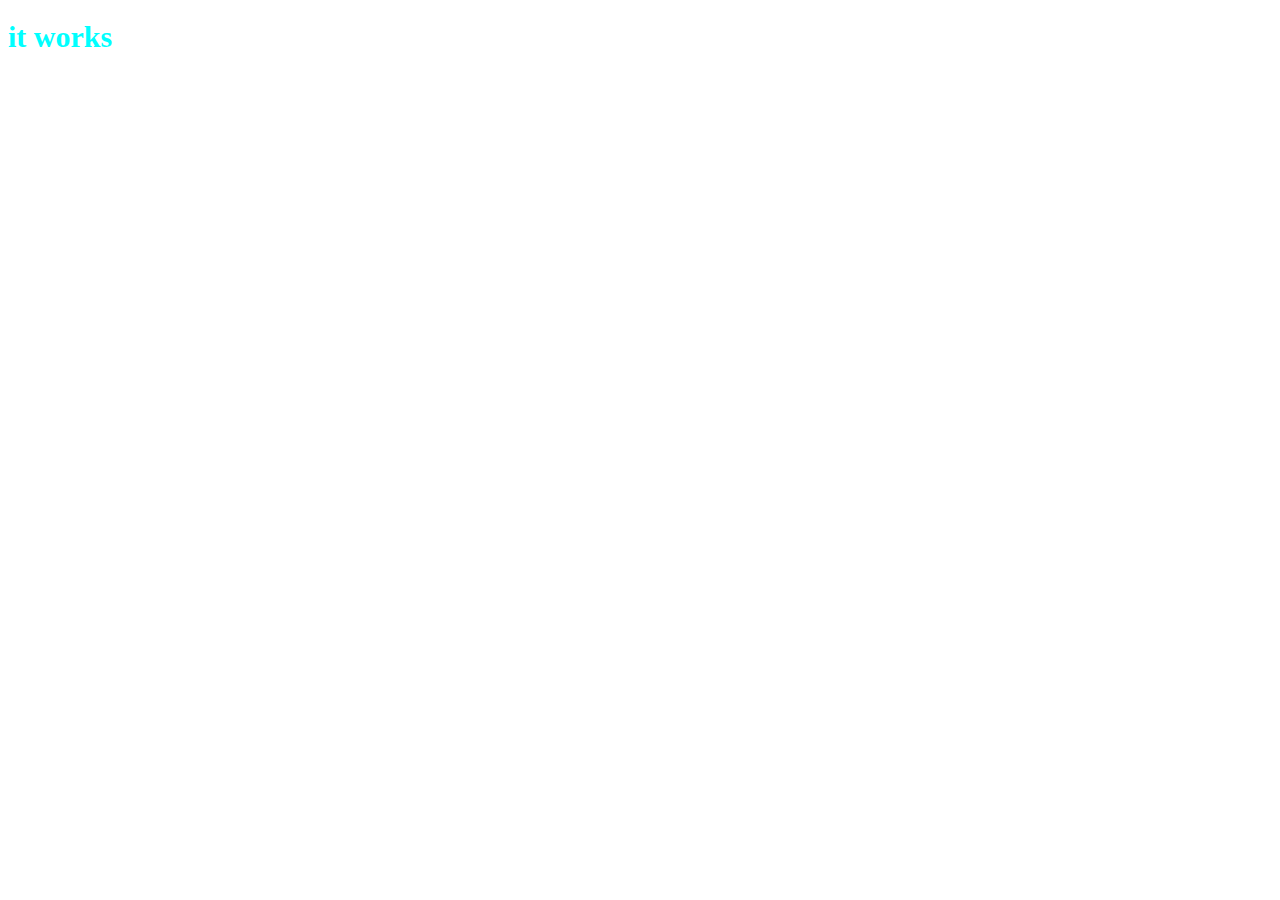
==== index.html @ f97d9bf6 "added a css link" ====
<!DOCTYPE html>
<html lang="en">
<head>
    <meta charset="UTF-8">
    <meta name="viewport" content="width=device-width, initial-scale=1.0">
    <meta http-equiv="X-UA-Compatible" content="ie=edge">
    <link rel="stylesheet" type="text/css" href="styles.css">
    <title>My First website</title>
</head>
<body>
    <h1>it works</h1>
</body>
</html>
---- styles.css ----
h1{
    color: aqua;
    font-size: 30px;
    font-family: fantasy;
}
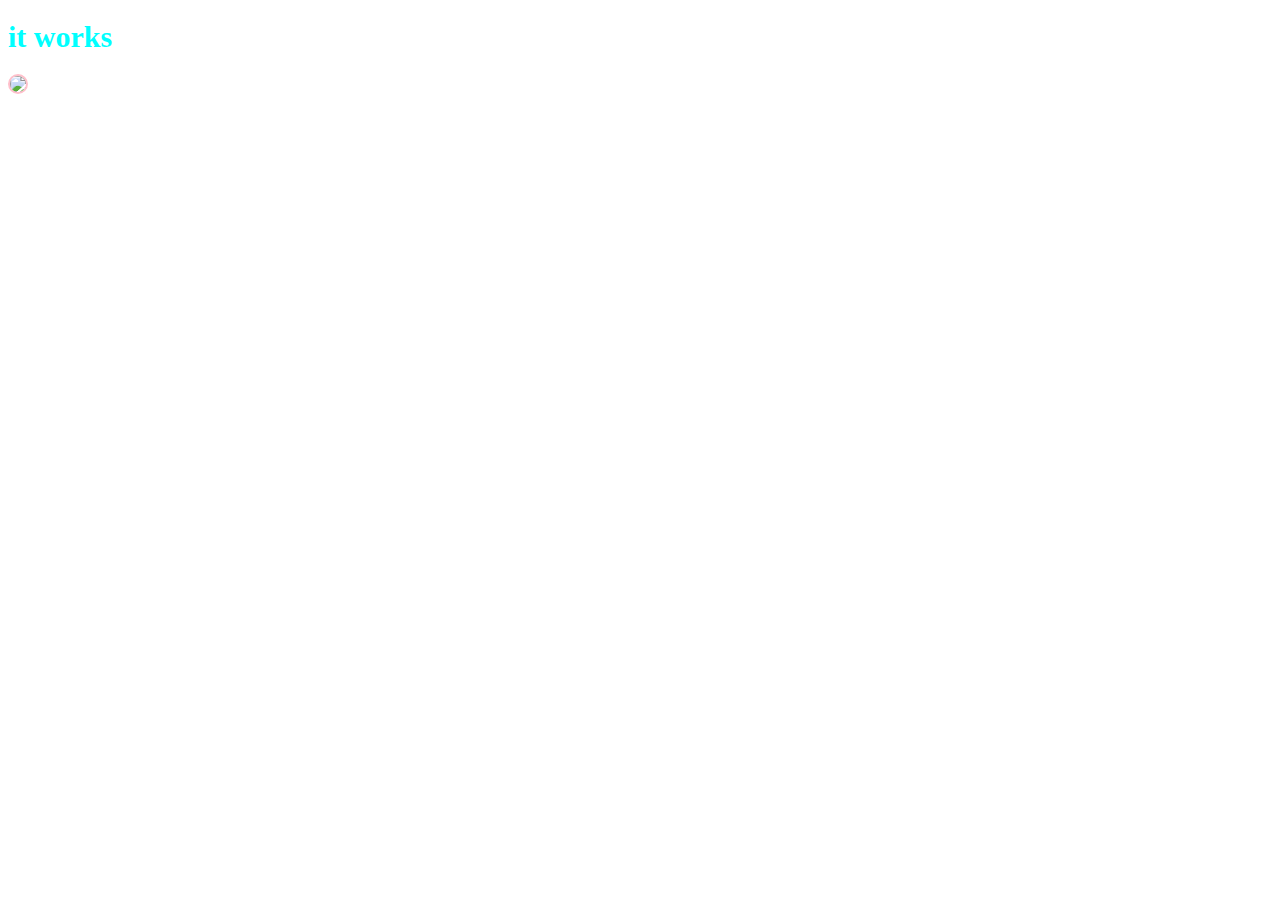
==== commit 73a4b1b4: "added image" ====
--- a/index.html
+++ b/index.html
@@ -9,5 +9,6 @@
 </head>
 <body>
     <h1>it works</h1>
+    <img src="images/lyf.png">
 </body>
 </html>--- a/styles.css
+++ b/styles.css
@@ -2,4 +2,9 @@
     color: aqua;
     font-size: 30px;
     font-family: fantasy;
+}
+
+img{
+    border-radius: 50%;
+    border: 2px pink solid;
 }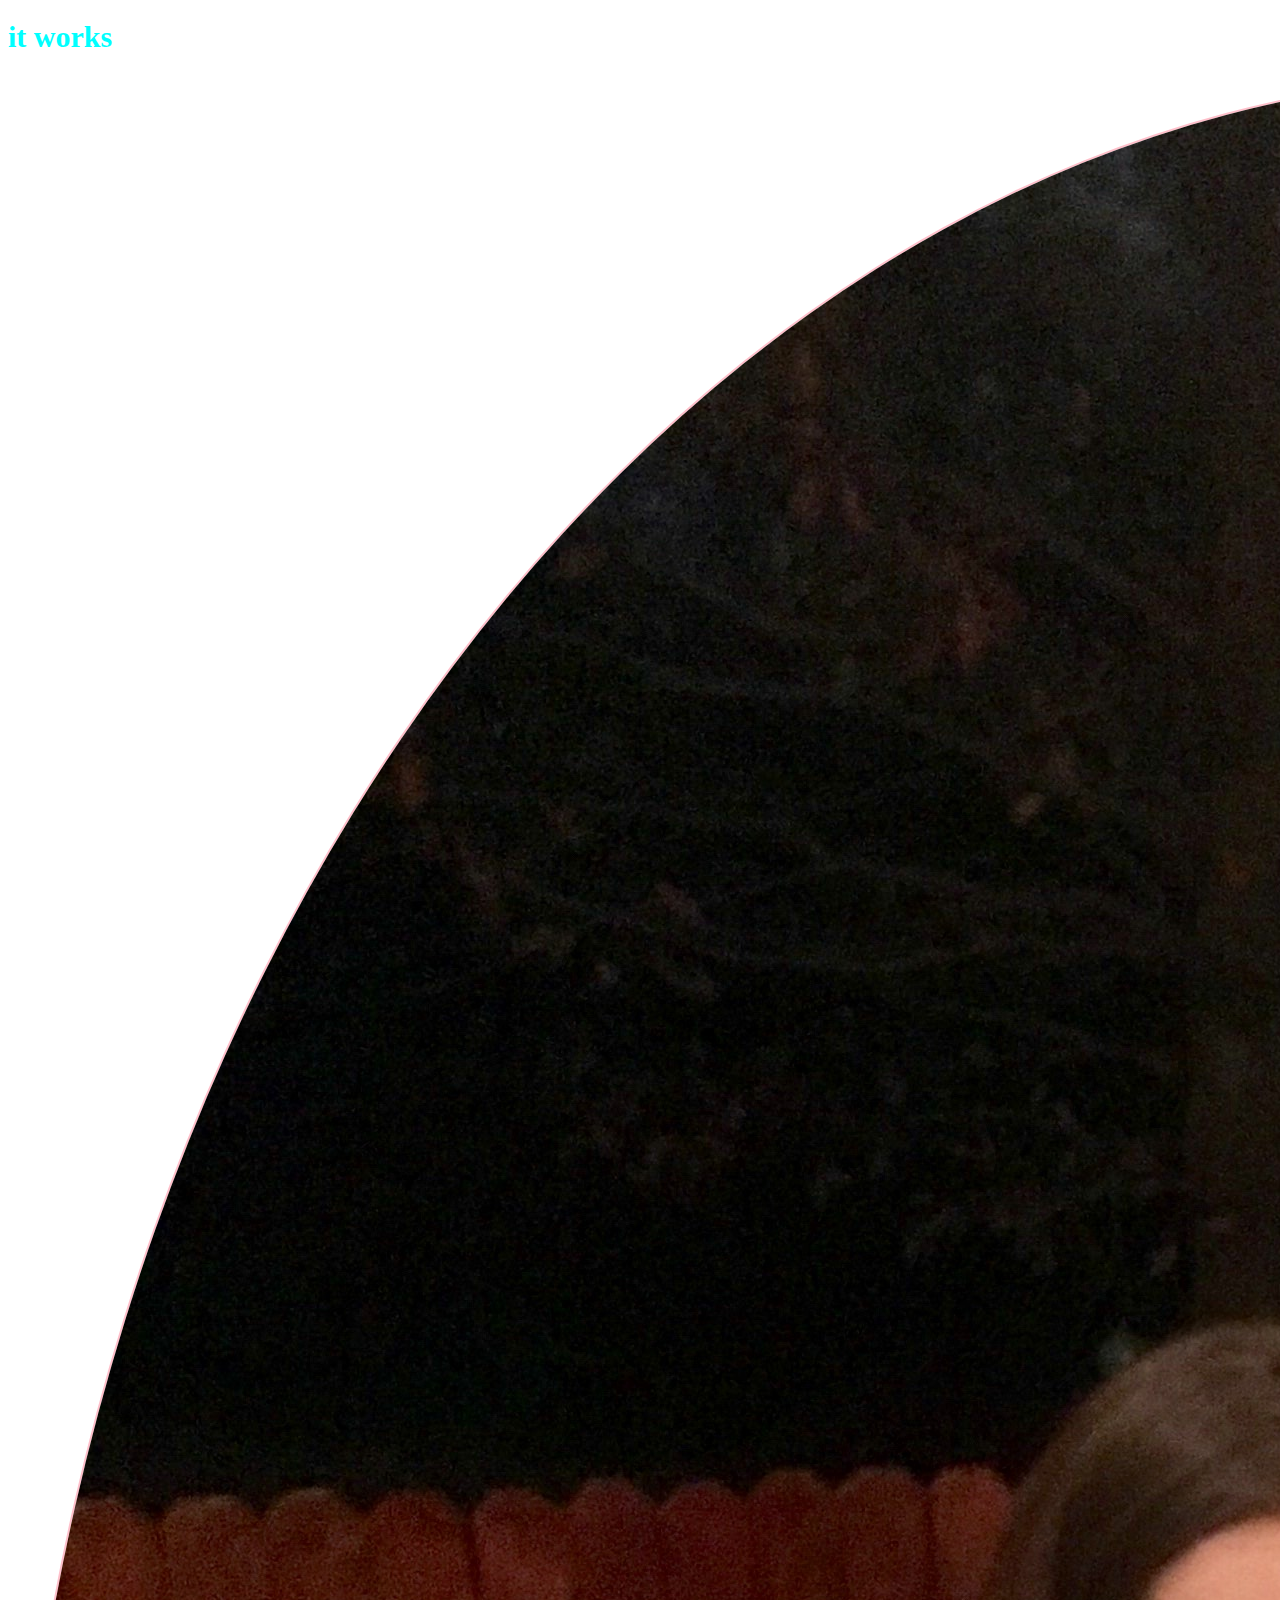
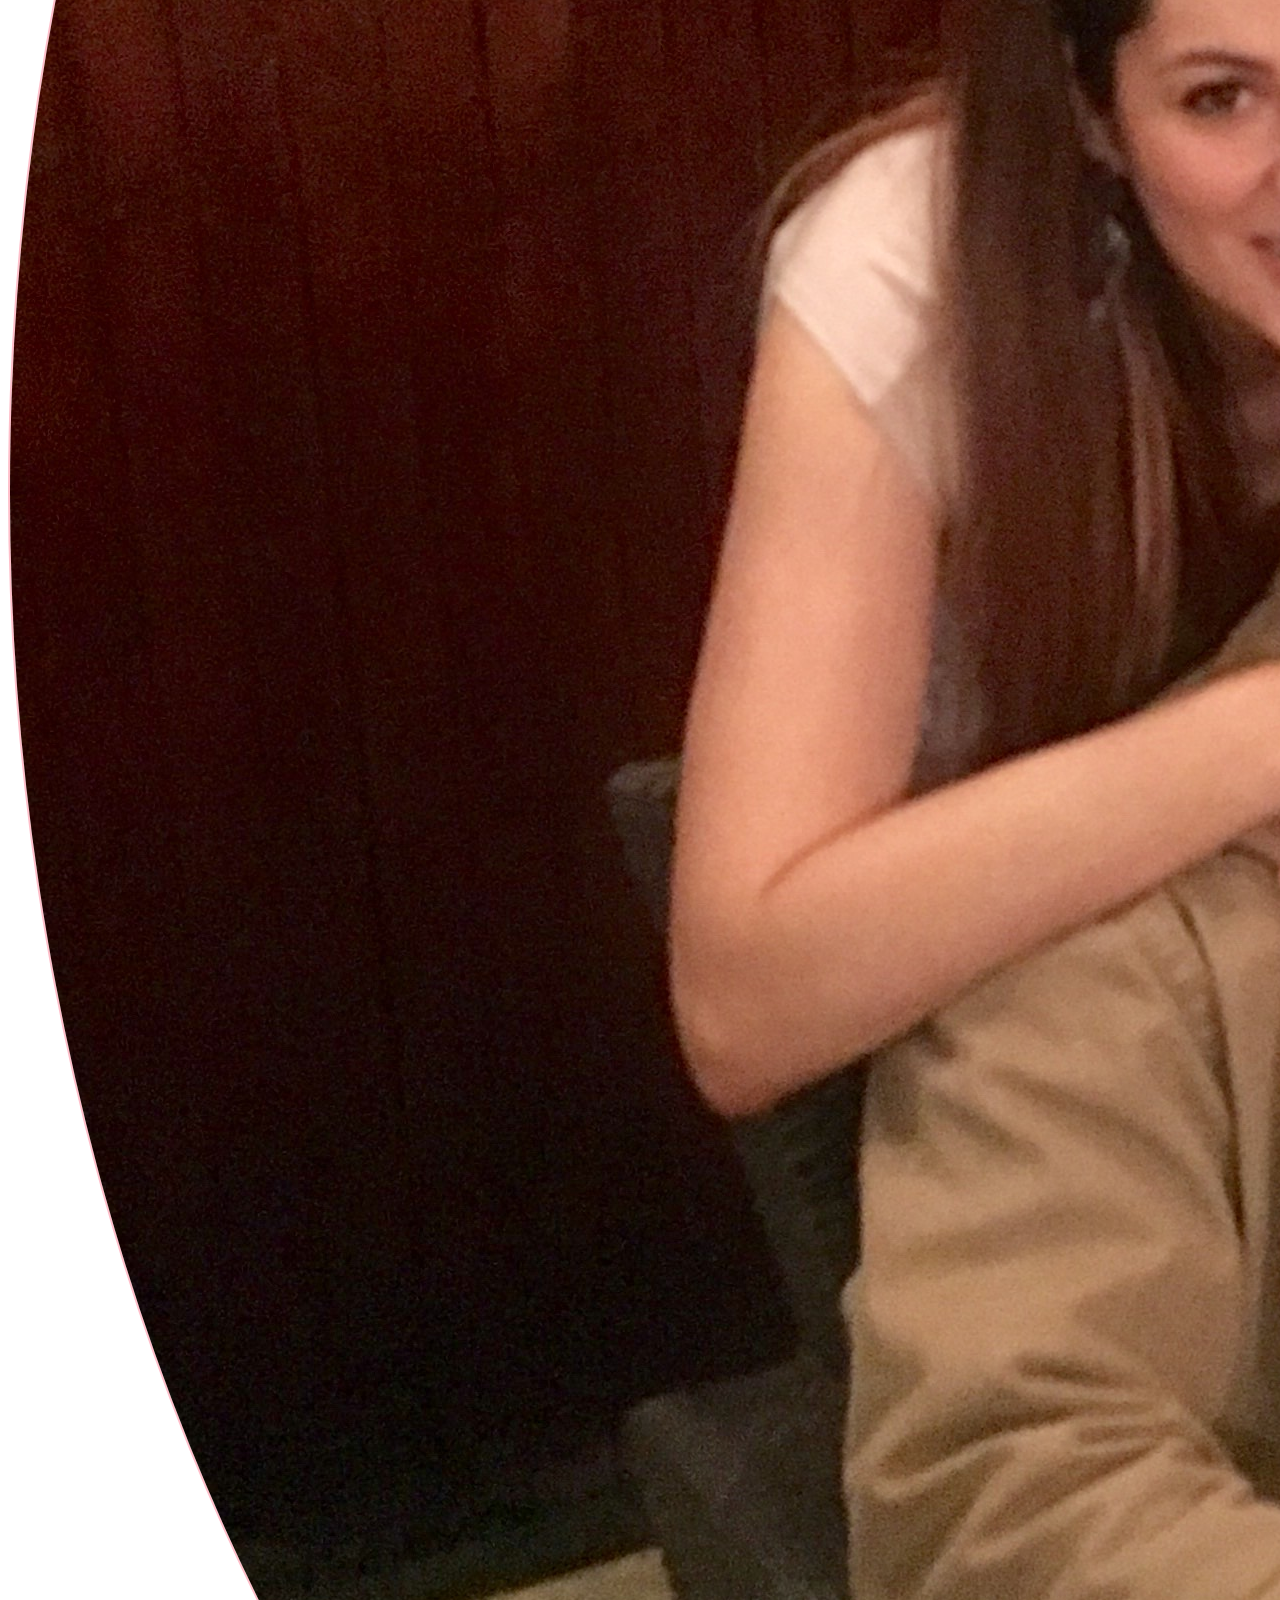
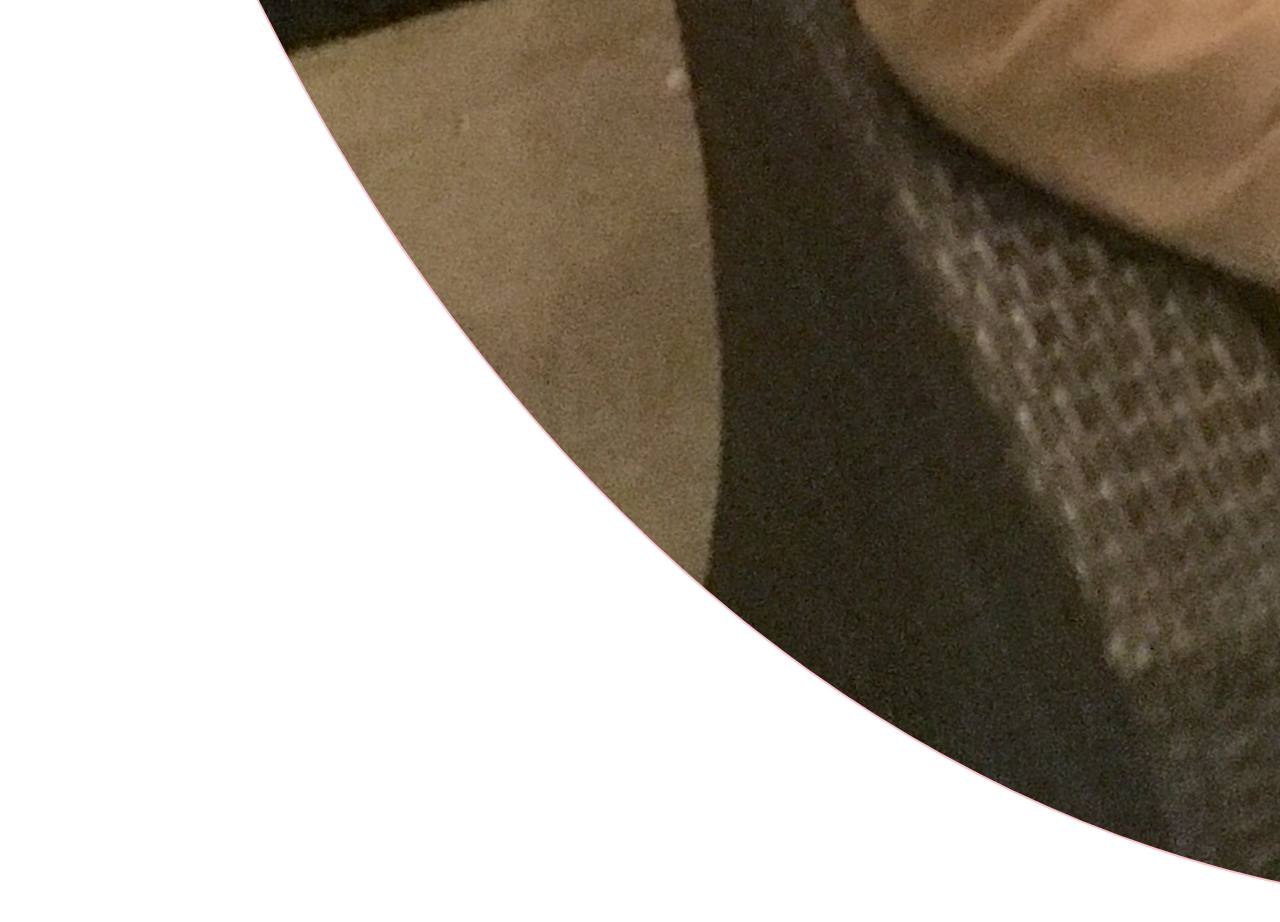
==== commit 24bfda9f: "corrected image extension" ====
--- a/index.html
+++ b/index.html
@@ -9,6 +9,6 @@
 </head>
 <body>
     <h1>it works</h1>
-    <img src="images/lyf.png">
+    <img src="images/lyf.jpg">
 </body>
 </html>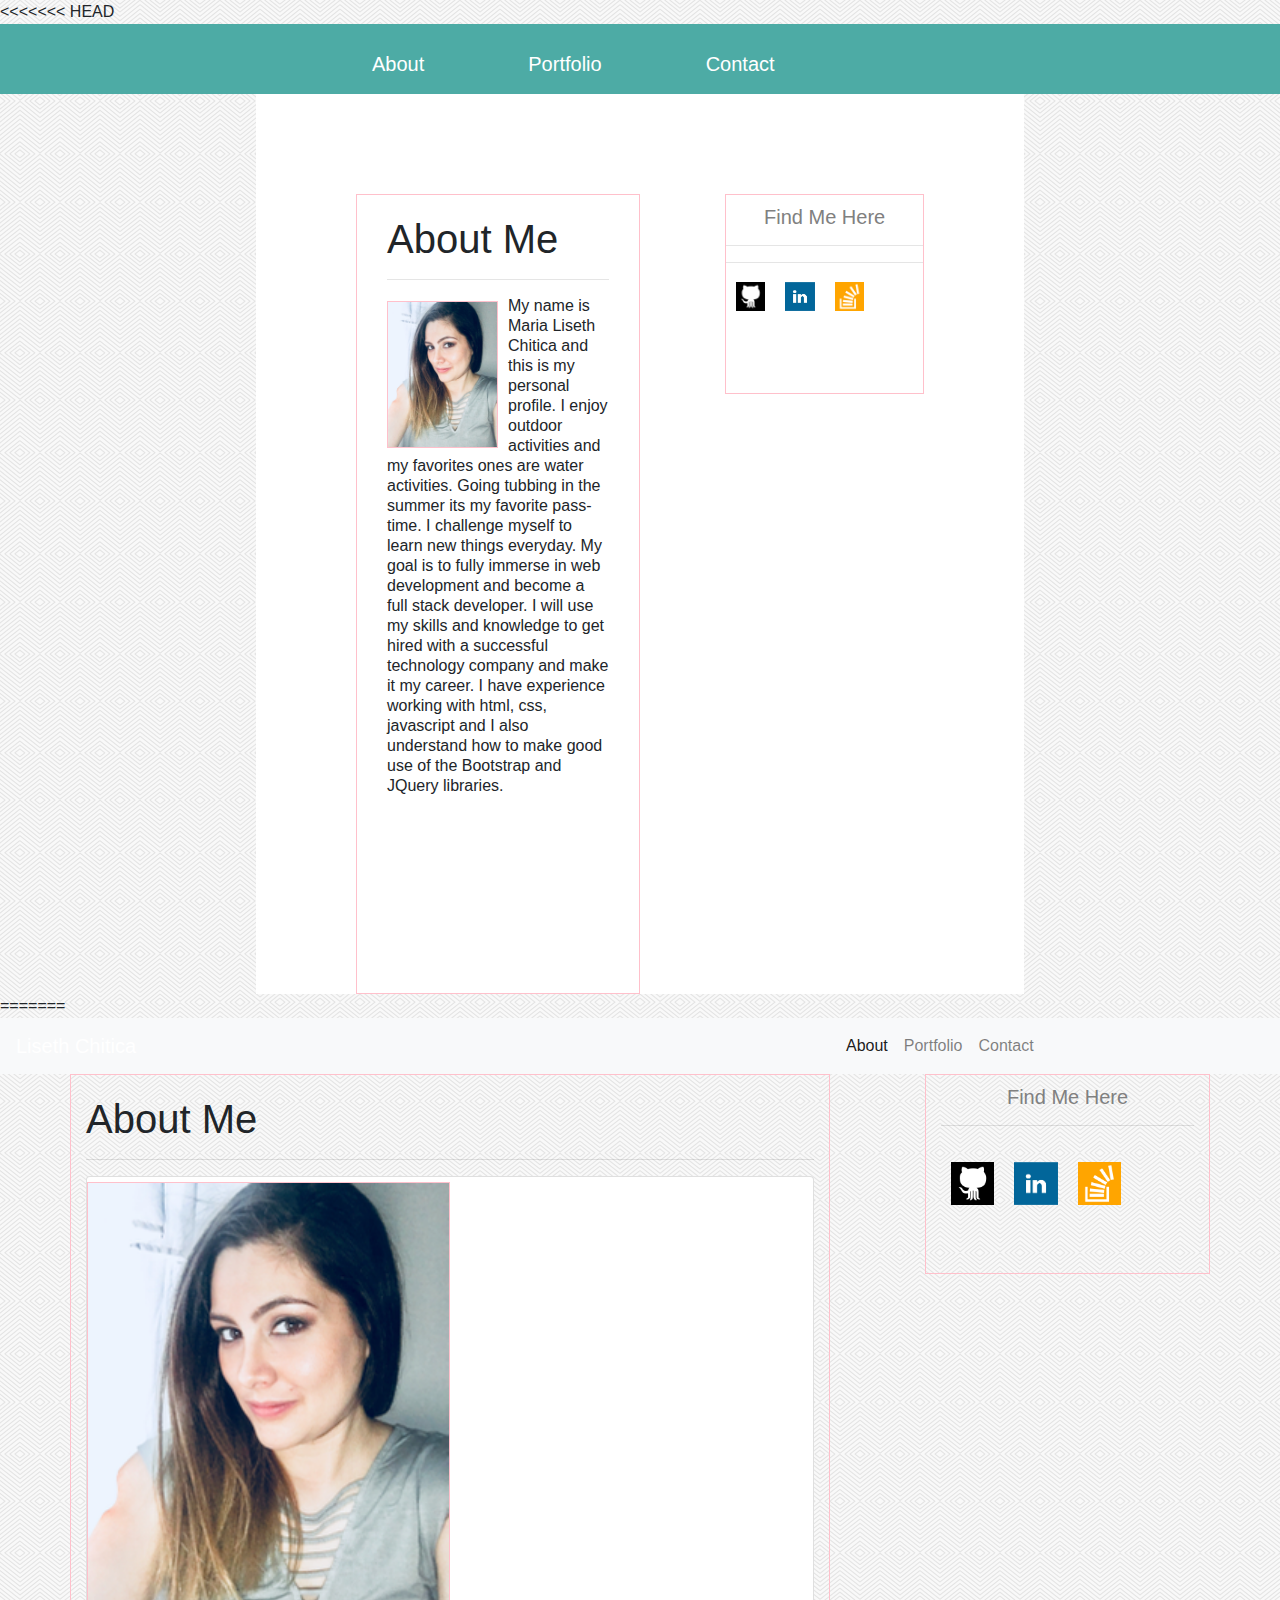
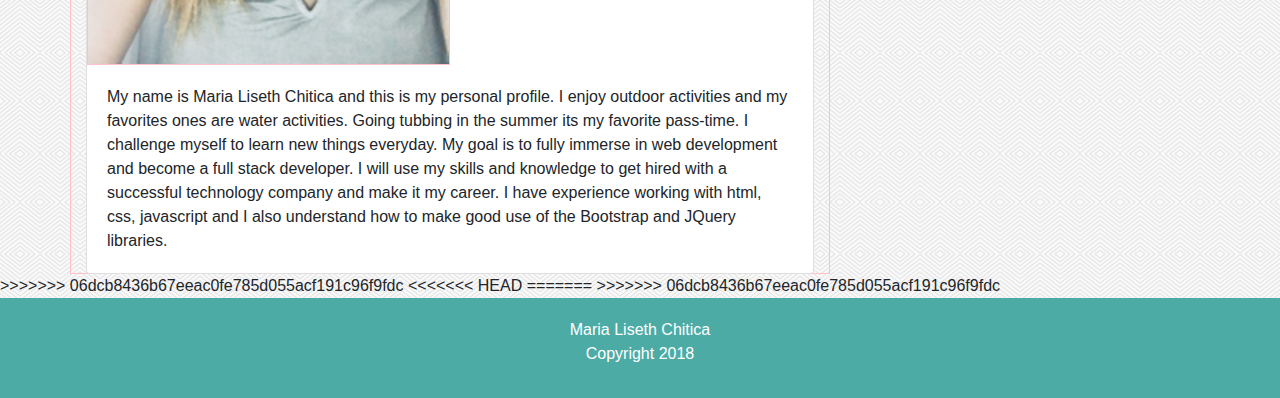
==== commit f3c49ef7: "new" ====
--- a/index.html
+++ b/index.html
@@ -4,11 +4,86 @@
     <meta charset="UTF-8">
     <meta name="viewport" content="width=device-width, initial-scale=1.0">
     <meta http-equiv="X-UA-Compatible" content="ie=edge">
-    <link rel="stylesheet" type="text/css" href="styles.css">
-    <title>My First website</title>
+    <title>About Liseth Chitica</title>
+    <link rel="stylesheet" type="text/css" href="css/styles.css">
+    <link rel="stylesheet" href="https://maxcdn.bootstrapcdn.com/bootstrap/4.0.0/css/bootstrap.min.css" integrity="sha384-Gn5384xqQ1aoWXA+058RXPxPg6fy4IWvTNh0E263XmFcJlSAwiGgFAW/dAiS6JXm" crossorigin="anonymous">
+    
 </head>
 <body>
-    <h1>it works</h1>
-    <img src="images/lyf.jpg">
-</body>
+<<<<<<< HEAD
+        <header>
+                <nav class="navigation">        
+                       <ul class="nav">
+                            <li><a href="index.html">About</a></li>
+                            <li><a href="portfolio.html">Portfolio</a></li>
+                            <li><a href="contact.html">Contact</a></li>
+                         </ul>
+                   </nav>
+        </header>
+        <section class="about">
+            <div class="leftSide">
+                <h1>About Me</h1>
+                <hr>
+                <p class="bio"><img class="lisPhoto" src="imgs/lis.png">
+                    My name is Maria Liseth Chitica and this is my personal profile. I enjoy outdoor activities and my favorites ones are water activities. Going tubbing in the summer its my favorite pass-time. I challenge myself to learn new things everyday.  My goal is to fully immerse in web development and become a full stack developer. I will use my skills and knowledge to get hired with a successful technology company and make it my career. I have experience working with html, css, javascript and I
+                    also understand how to make good use of the Bootstrap and JQuery libraries.
+                </p>
+            </div>
+            <aside class="rightSide">
+                <h3>Find Me Here</h3>
+                <hr>
+                <a href="https://github.com/Chitica" target="_blank"><img src="imgs/github.png" class="profiles"></a>
+                <a href="https://www.linkedin.com/in/mariachitica/" target="_blank"><img src="imgs/linkedin.png" class="profiles"></a>
+                <a href="https://stackoverflow.com/users/9246133/l-chitica?tab=profile" target="_blank"><img src="imgs/stackoverflow.png" class="profiles"></a>
+                <hr>
+           </aside>
+        </section>
+=======
+        <nav class="navbar navbar-expand-lg navbar-light bg-light">
+                <a class="navbar-brand" href="index.html"style="color:white">Liseth Chitica</a>
+                <button class="navbar-toggler" type="button" data-toggle="collapse" data-target="#navbarNavAltMarkup" aria-controls="navbarNavAltMarkup" aria-expanded="false" aria-label="Toggle navigation">
+                  <span class="navbar-toggler-icon"></span>
+                </button>
+                <div class="collapse navbar-collapse" id="navbarNavAltMarkup">
+                  <div class="navbar-nav ml-auto" style="margin-right:20%">
+                    <a class="nav-item nav-link active" href="index.html">About<span class="sr-only">(current)</span></a>
+                    <a class="nav-item nav-link" href="portfolio.html">Portfolio</a>
+                    <a class="nav-item nav-link" href="contact.html">Contact</a>
+                  </div>
+                </div>
+              </nav>
+              <div class="container">
+            <div class="row">
+                <div class="col-md-8  leftSide">
+                    <h1>About Me</h1>
+                    <hr>
+                    <div class="card">
+                        <img class="lisPhoto" src="imgs/lis.png" alt="Card image cap">
+                        <div class="card-body">
+                          <p class="card-text">My name is Maria Liseth Chitica and this is my personal profile. I enjoy outdoor activities and my favorites ones are water activities. Going tubbing in the summer its my favorite pass-time. I challenge myself to learn new things everyday.  My goal is to fully immerse in web development and become a full stack developer. I will use my skills and knowledge to get hired with a successful technology company and make it my career. I have experience working with html, css, javascript and I
+                            also understand how to make good use of the Bootstrap and JQuery libraries.</p>
+                        </div>
+                      </div>
+                </div>
+                <div class="col-md-1"></div>
+                <div class="col-md-3 rightSide">
+                        <h3>Find Me Here</h3>
+                        <hr>
+                        <a href="https://github.com/Chitica" target="_blank"><img src="imgs/github.png" class="profiles"></a>
+                        <a href="https://www.linkedin.com/in/mariachitica/" target="_blank"><img src="imgs/linkedin.png" class="profiles"></a>
+                        <a href="https://stackoverflow.com/users/9246133/l-chitica?tab=profile" target="_blank"><img src="imgs/stackoverflow.png" class="profiles"></a>
+                    </div>
+                </div>
+        </div>
+>>>>>>> 06dcb8436b67eeac0fe785d055acf191c96f9fdc
+        <div id="footer">
+                <div class="container">
+                  <p class="footer-block">Maria Liseth Chitica<br>Copyright 2018</p>
+                </div>
+              </div>
+<<<<<<< HEAD
+    
+=======
+>>>>>>> 06dcb8436b67eeac0fe785d055acf191c96f9fdc
+    </body>
 </html>--- a/css/styles.css
+++ b/css/styles.css
@@ -0,0 +1,324 @@
+
+/*//////////this is the HEADER section///////////////*/
+.name{
+    width: 100%;
+    height: 100px;
+    background: rgb(238, 146, 162);
+    color: white;
+    text-align: left;
+    padding: 25px;
+    font-size: 50px;
+    
+}
+
+li{
+    margin: 0px 5%;
+}
+
+body {
+    min-height:100%; 
+    position:relative; 
+    padding-bottom:100px;
+    background-image: url("../imgs/whirlpool.png");
+
+}
+
+/*///////////Navigation////////////////*/
+
+.navigation{
+    height: 70px;
+    width: 100%;
+    background: #4DABA5;
+    
+
+}
+
+ul.nav {
+    height: 70px;
+    width: 50%;
+    margin: 0 auto;
+    text-align: center;
+
+}
+
+.nav li{
+    height: 70px;
+    display: inline-block;
+    text-align: center;   
+    list-style-type:none;
+
+} 
+
+.nav li a{
+    height: 100%;
+    display: block;
+    text-decoration: none;
+    font-size: 20px;
+    padding:25px 20px 0px 20px;
+    color:white;
+
+
+}
+
+.nav li a:hover{
+    color: black;
+    background-color: rgba(255, 255, 255, 0.315);
+}
+
+.logo{
+    margin-left: 10%;
+    height: 70px;
+    width: 200px;
+    float: left;
+}
+
+/*//////////this is the CONTACT FORM section///////////////*/
+
+.contact{
+    
+    background:#FFFFFF;
+    position: relative;
+    height: 800px;
+    width: 80%;
+    text-align: center;
+    margin: auto;
+    padding: 100px;
+}
+
+form{
+width: 60%;
+margin: auto;
+background: rgba (0, 0, 0, 0.8);
+padding: 10px 20px;
+box-sizing: border-box;
+margin-top: 20px;
+text-align: left;
+border: pink solid 1px;
+
+}
+
+#contact input[type="text"], #contact input[type="email"], #contact input[type="tel"], #contact textarea{
+width: 100%;
+height: 50px;
+border-radius: 3px;
+margin-top: 10px;
+margin-bottom: 20px;
+padding: 7px;
+box-sizing: border-box;
+font-size: 17px;
+border: none;
+resize: vertical;
+background: #F5F5F5; 
+}
+
+#contact input[type="text"]:focus, #contact input[type="tel"]:focus, #contact input[type="email"]:focus, #contact textarea:focus  {
+border: 3px solid rgb(199, 194, 194);
+}
+
+textarea{
+min-height: 100px;
+max-height: 200px;
+max-width: 100%;
+
+}
+
+#contact input[type="submit"]{
+text-transform: uppercase;
+font-size: 15px;
+width: 30%;
+background: #EE92A2;
+color: #fff;
+padding: 20px;
+border: none;
+
+
+}
+
+#contact input[type="submit"]:hover{
+cursor: pointer;
+background: rgb(242, 249, 255);
+border: #EE92A2 solid;
+color: #EE92A2;
+}
+
+/*//////////this is the BIOGRAPHY section on the index page///////////////*/
+
+
+.about{
+    margin: auto;
+    width: 60%;
+    padding: 100px;
+    height: 900px;
+    background-color: #fff;
+    
+
+}
+
+.leftSide{
+    width: 50%;
+    float: left;
+    border: pink solid 1px;
+    height: 800px;
+    padding: 20px 30px;
+}
+
+.rightSide{
+    width: 35%;
+    float: right;
+    border: pink solid 1px;
+    height: 200px;
+
+}
+
+.rightSide img{
+    width:25%;
+}
+
+h1{
+color: gray;
+font-size: 30px;
+
+}
+
+.lisPhoto{
+    margin: 5px 10px 0px 0px;
+    float: left;
+    width: 50%;
+    clear: both;
+    border: pink solid 1px;
+
+}
+.bio{
+    clear: both;
+    line-height: 20px;
+    font-size: 16px;
+}
+.rightSide h3{
+    color: gray;
+    font-size: 20px;
+    text-align: center;
+    margin-top: 10px;
+}
+
+.profiles{
+    width: 33%;
+    float: left;
+    padding: 20px 10px;
+
+}
+
+/*//////////this is the PORTFOLIO section///////////////*/
+
+
+.portfolio{
+    width: 60%;
+    height: 800px;
+    margin: auto;
+    background: #fff;
+    padding: 100px;
+}
+
+.portfolioBox{
+    width: 45%;
+    height: 300px;
+    float: left;
+    border: pink solid 1px;
+    margin: 10px 20px 10px;
+    position: relative;
+    text-align: center;
+
+}
+
+.portfolioBox img{
+    width: 100%;
+    height:100%;
+    position: absolute;
+    left: 0;
+    top: 0;
+}
+
+.portfolioBox h2{
+    width: 100%;
+    height: 50px;
+    margin-top: 200px;
+    background: #4DABA5;
+    text-align: center;
+    color: #fff;
+    position: absolute;
+    z-index: 2;
+}
+
+/* /// FOOTER section///// */
+#footer {
+    bottom: 0;
+    width: 100%;
+    position: absolute;
+    height: 100px;
+    background: #4DABA5;
+  }
+  
+  .footer-block {
+    margin: 20px auto;
+    text-align: center;   
+    color: #fff; 
+  
+  }  
+
+  @media only screen and (max-width: 640px) {
+    .lisPhoto{
+        width: 100%;
+    }
+    .leftSide{
+        width: 100%;
+        border: pink solid 1px;
+        height: 800px;
+        padding: 20px 30px;
+    }
+
+    .rightSide{
+        width: 100%;
+        border: pink solid 1px;
+        height: 200px;
+    
+    }
+    
+    .rightSide img{
+        width:25%;
+    }
+    
+    .portfolio{
+        width: 100%;
+        height: 800px;
+        margin: auto;
+        background: #fff;
+        padding: 100px;
+    }
+    
+    .portfolioBox{
+        width:100%;
+        height: 300px;
+        float: left;
+        border: pink solid 1px;
+        margin: 10px 20px 10px;
+        position: relative;
+        text-align: center;
+    
+    }
+    .contact{
+        width: 100%;
+    }
+    
+    form{
+    width: 110%;
+    }
+    
+    #contact input[type="submit"]{
+        width: 50%;
+    } 
+    .footer{
+        width: 100%;
+    }  
+    .footer-block{
+        width: 100%;
+    }
+}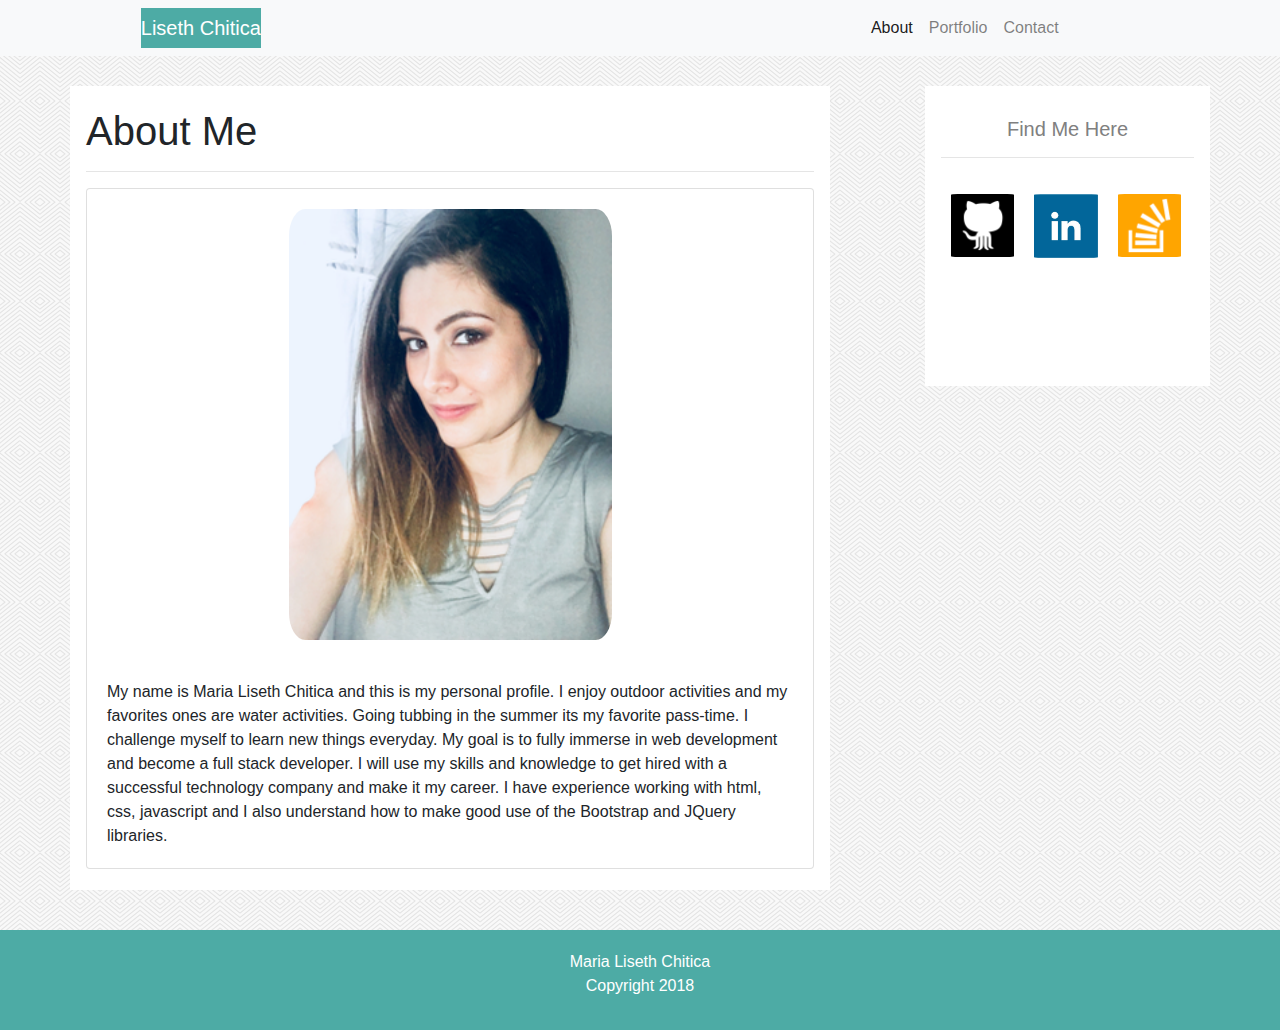
==== commit 5f9eb8a4: "Updated" ====
--- a/index.html
+++ b/index.html
@@ -5,40 +5,14 @@
     <meta name="viewport" content="width=device-width, initial-scale=1.0">
     <meta http-equiv="X-UA-Compatible" content="ie=edge">
     <title>About Liseth Chitica</title>
+    <link rel="stylesheet" type="text/css" href="css/bootstrap-grid.css">
+    <link rel="stylesheet" type="text/css" href="css/bootstrap-reboot.css">
+    <link rel="stylesheet" type="text/css" href="css/bootstrap.css">
     <link rel="stylesheet" type="text/css" href="css/styles.css">
     <link rel="stylesheet" href="https://maxcdn.bootstrapcdn.com/bootstrap/4.0.0/css/bootstrap.min.css" integrity="sha384-Gn5384xqQ1aoWXA+058RXPxPg6fy4IWvTNh0E263XmFcJlSAwiGgFAW/dAiS6JXm" crossorigin="anonymous">
     
 </head>
 <body>
-<<<<<<< HEAD
-        <header>
-                <nav class="navigation">        
-                       <ul class="nav">
-                            <li><a href="index.html">About</a></li>
-                            <li><a href="portfolio.html">Portfolio</a></li>
-                            <li><a href="contact.html">Contact</a></li>
-                         </ul>
-                   </nav>
-        </header>
-        <section class="about">
-            <div class="leftSide">
-                <h1>About Me</h1>
-                <hr>
-                <p class="bio"><img class="lisPhoto" src="imgs/lis.png">
-                    My name is Maria Liseth Chitica and this is my personal profile. I enjoy outdoor activities and my favorites ones are water activities. Going tubbing in the summer its my favorite pass-time. I challenge myself to learn new things everyday.  My goal is to fully immerse in web development and become a full stack developer. I will use my skills and knowledge to get hired with a successful technology company and make it my career. I have experience working with html, css, javascript and I
-                    also understand how to make good use of the Bootstrap and JQuery libraries.
-                </p>
-            </div>
-            <aside class="rightSide">
-                <h3>Find Me Here</h3>
-                <hr>
-                <a href="https://github.com/Chitica" target="_blank"><img src="imgs/github.png" class="profiles"></a>
-                <a href="https://www.linkedin.com/in/mariachitica/" target="_blank"><img src="imgs/linkedin.png" class="profiles"></a>
-                <a href="https://stackoverflow.com/users/9246133/l-chitica?tab=profile" target="_blank"><img src="imgs/stackoverflow.png" class="profiles"></a>
-                <hr>
-           </aside>
-        </section>
-=======
         <nav class="navbar navbar-expand-lg navbar-light bg-light">
                 <a class="navbar-brand" href="index.html"style="color:white">Liseth Chitica</a>
                 <button class="navbar-toggler" type="button" data-toggle="collapse" data-target="#navbarNavAltMarkup" aria-controls="navbarNavAltMarkup" aria-expanded="false" aria-label="Toggle navigation">
@@ -75,15 +49,10 @@
                     </div>
                 </div>
         </div>
->>>>>>> 06dcb8436b67eeac0fe785d055acf191c96f9fdc
         <div id="footer">
                 <div class="container">
                   <p class="footer-block">Maria Liseth Chitica<br>Copyright 2018</p>
                 </div>
               </div>
-<<<<<<< HEAD
-    
-=======
->>>>>>> 06dcb8436b67eeac0fe785d055acf191c96f9fdc
     </body>
 </html>--- a/css/styles.css
+++ b/css/styles.css
@@ -1,3 +1,30 @@
+
+/*Navbar*/
+.navbar-brand{
+    background: #4DABA5;
+    color:#ffffff;
+    margin-left: 10%;
+
+}
+
+
+
+ html { 
+    height: 100%;
+ }
+
+body {
+    min-height:100%; 
+    position:relative; 
+    padding-bottom:100px;
+    background-image: url("../imgs/whirlpool.png");
+
+}
+
+h1{
+    font-family: 'Georgia', Times, Times New Roman, serif;
+    color: #fff;
+}
 
 /*//////////this is the HEADER section///////////////*/
 .name{
@@ -15,85 +42,26 @@
     margin: 0px 5%;
 }
 
-body {
-    min-height:100%; 
-    position:relative; 
-    padding-bottom:100px;
-    background-image: url("../imgs/whirlpool.png");
-
-}
-
-/*///////////Navigation////////////////*/
-
-.navigation{
-    height: 70px;
-    width: 100%;
-    background: #4DABA5;
-    
-
-}
-
-ul.nav {
-    height: 70px;
-    width: 50%;
-    margin: 0 auto;
-    text-align: center;
-
-}
-
-.nav li{
-    height: 70px;
-    display: inline-block;
-    text-align: center;   
-    list-style-type:none;
-
-} 
-
-.nav li a{
-    height: 100%;
-    display: block;
-    text-decoration: none;
-    font-size: 20px;
-    padding:25px 20px 0px 20px;
-    color:white;
-
-
-}
-
-.nav li a:hover{
-    color: black;
-    background-color: rgba(255, 255, 255, 0.315);
-}
-
-.logo{
-    margin-left: 10%;
-    height: 70px;
-    width: 200px;
-    float: left;
-}
 
 /*//////////this is the CONTACT FORM section///////////////*/
 
 .contact{
-    
     background:#FFFFFF;
     position: relative;
     height: 800px;
-    width: 80%;
-    text-align: center;
-    margin: auto;
+    text-align: center;
+    margin: 30px auto;
     padding: 100px;
 }
 
 form{
 width: 60%;
 margin: auto;
-background: rgba (0, 0, 0, 0.8);
 padding: 10px 20px;
 box-sizing: border-box;
 margin-top: 20px;
 text-align: left;
-border: pink solid 1px;
+border:#4DABA5 solid 1px;
 
 }
 
@@ -126,7 +94,7 @@
 text-transform: uppercase;
 font-size: 15px;
 width: 30%;
-background: #EE92A2;
+background: #4DABA5;
 color: #fff;
 padding: 20px;
 border: none;
@@ -155,37 +123,32 @@
 }
 
 .leftSide{
+    padding: 20px 30px;
+    margin-top: 30px;
+    border:white 1px solid;
+    background: #fff;
+    margin-bottom: 40px;
+}
+
+
+.rightSide{
+    padding: 20px 30px;
+    border: white 1px solid;
+    height: 300px;
+    margin: 30px 0px 0px 0px;
+    background: #fff;
+
+}
+
+
+.lisPhoto{
+    margin: auto;
+    text-align: center;
     width: 50%;
-    float: left;
-    border: pink solid 1px;
-    height: 800px;
-    padding: 20px 30px;
-}
-
-.rightSide{
-    width: 35%;
-    float: right;
-    border: pink solid 1px;
-    height: 200px;
-
-}
-
-.rightSide img{
-    width:25%;
-}
-
-h1{
-color: gray;
-font-size: 30px;
-
-}
-
-.lisPhoto{
-    margin: 5px 10px 0px 0px;
-    float: left;
-    width: 50%;
+    height: auto;
     clear: both;
-    border: pink solid 1px;
+    padding: 20px;
+    border-radius: 10%;
 
 }
 .bio{
@@ -200,52 +163,61 @@
     margin-top: 10px;
 }
 
+
 .profiles{
     width: 33%;
     float: left;
     padding: 20px 10px;
-
-}
-
-/*//////////this is the PORTFOLIO section///////////////*/
-
-
-.portfolio{
-    width: 60%;
-    height: 800px;
-    margin: auto;
-    background: #fff;
-    padding: 100px;
-}
-
-.portfolioBox{
-    width: 45%;
-    height: 300px;
-    float: left;
-    border: pink solid 1px;
-    margin: 10px 20px 10px;
-    position: relative;
-    text-align: center;
-
-}
-
-.portfolioBox img{
+    border-radius: 20%;
+
+}
+/*////////this is the PORTFOLIO section////*/
+
+.gallery-container {
+    margin-top: 30px;
+    background: #ffffff;
+}
+
+
+.gallery-container p.page-description {
+    text-align: center;
+    margin: 30px auto;
+    font-size: 18px;
+    color: #85878c;
+}
+
+/* Styles for the gallery */
+
+.tz-gallery {
+    padding: 40px;
+}
+
+.tz-gallery .thumbnail {
+    padding: 0;
+    margin-bottom: 30px;
+    border: none;
+}
+
+.tz-gallery img {
+    height: 25%;
     width: 100%;
-    height:100%;
-    position: absolute;
-    left: 0;
-    top: 0;
-}
-
-.portfolioBox h2{
-    width: 100%;
-    height: 50px;
-    margin-top: 200px;
-    background: #4DABA5;
-    text-align: center;
-    color: #fff;
-    position: absolute;
-    z-index: 2;
+    border-radius: 2px;
+}
+
+.tz-gallery .caption{
+    padding: 26px 30px;
+    text-align: center;
+}
+
+.tz-gallery .caption h3 {
+    font-size: 14px;
+    font-weight: bold;
+    margin-top: 0;
+}
+
+
+.baguetteBox-button {
+    background-color: transparent !important;
 }
 
 /* /// FOOTER section///// */
@@ -262,63 +234,4 @@
     text-align: center;   
     color: #fff; 
   
-  }  
-
-  @media only screen and (max-width: 640px) {
-    .lisPhoto{
-        width: 100%;
-    }
-    .leftSide{
-        width: 100%;
-        border: pink solid 1px;
-        height: 800px;
-        padding: 20px 30px;
-    }
-
-    .rightSide{
-        width: 100%;
-        border: pink solid 1px;
-        height: 200px;
-    
-    }
-    
-    .rightSide img{
-        width:25%;
-    }
-    
-    .portfolio{
-        width: 100%;
-        height: 800px;
-        margin: auto;
-        background: #fff;
-        padding: 100px;
-    }
-    
-    .portfolioBox{
-        width:100%;
-        height: 300px;
-        float: left;
-        border: pink solid 1px;
-        margin: 10px 20px 10px;
-        position: relative;
-        text-align: center;
-    
-    }
-    .contact{
-        width: 100%;
-    }
-    
-    form{
-    width: 110%;
-    }
-    
-    #contact input[type="submit"]{
-        width: 50%;
-    } 
-    .footer{
-        width: 100%;
-    }  
-    .footer-block{
-        width: 100%;
-    }
-}+  }  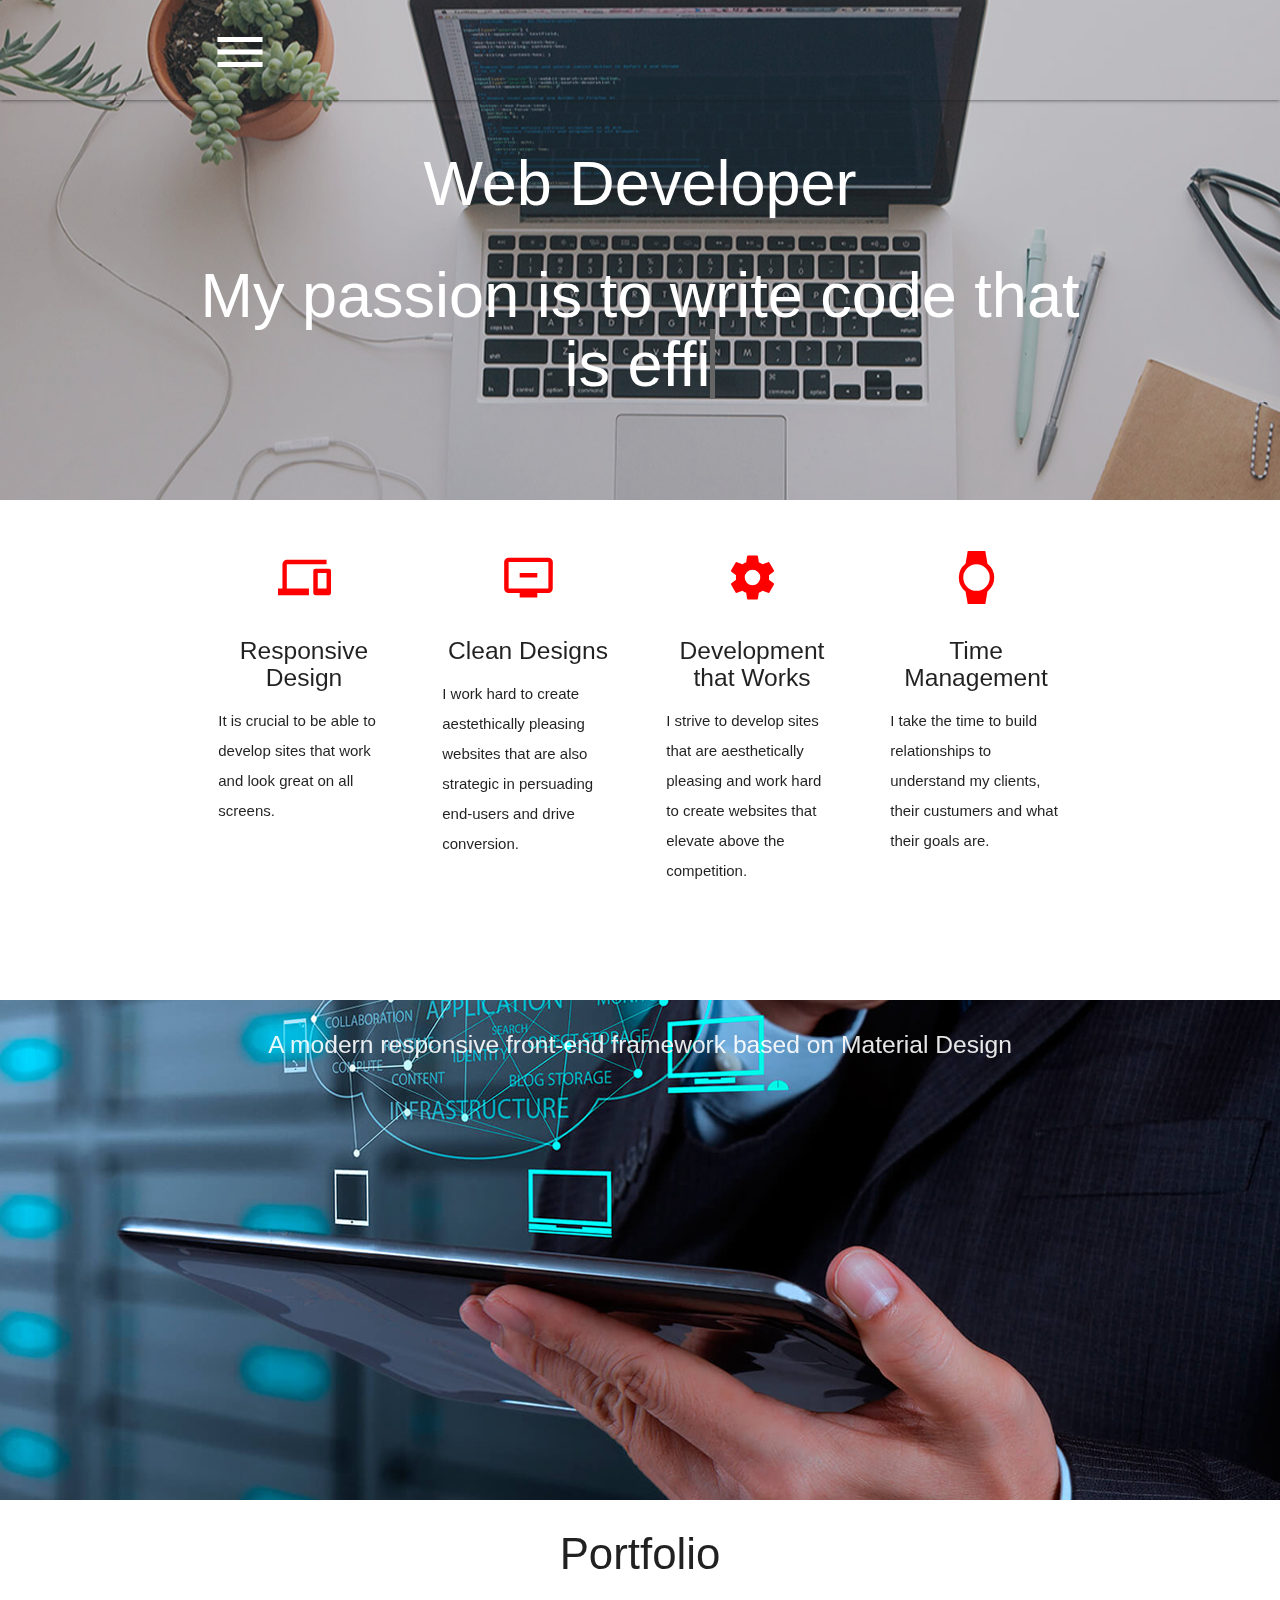
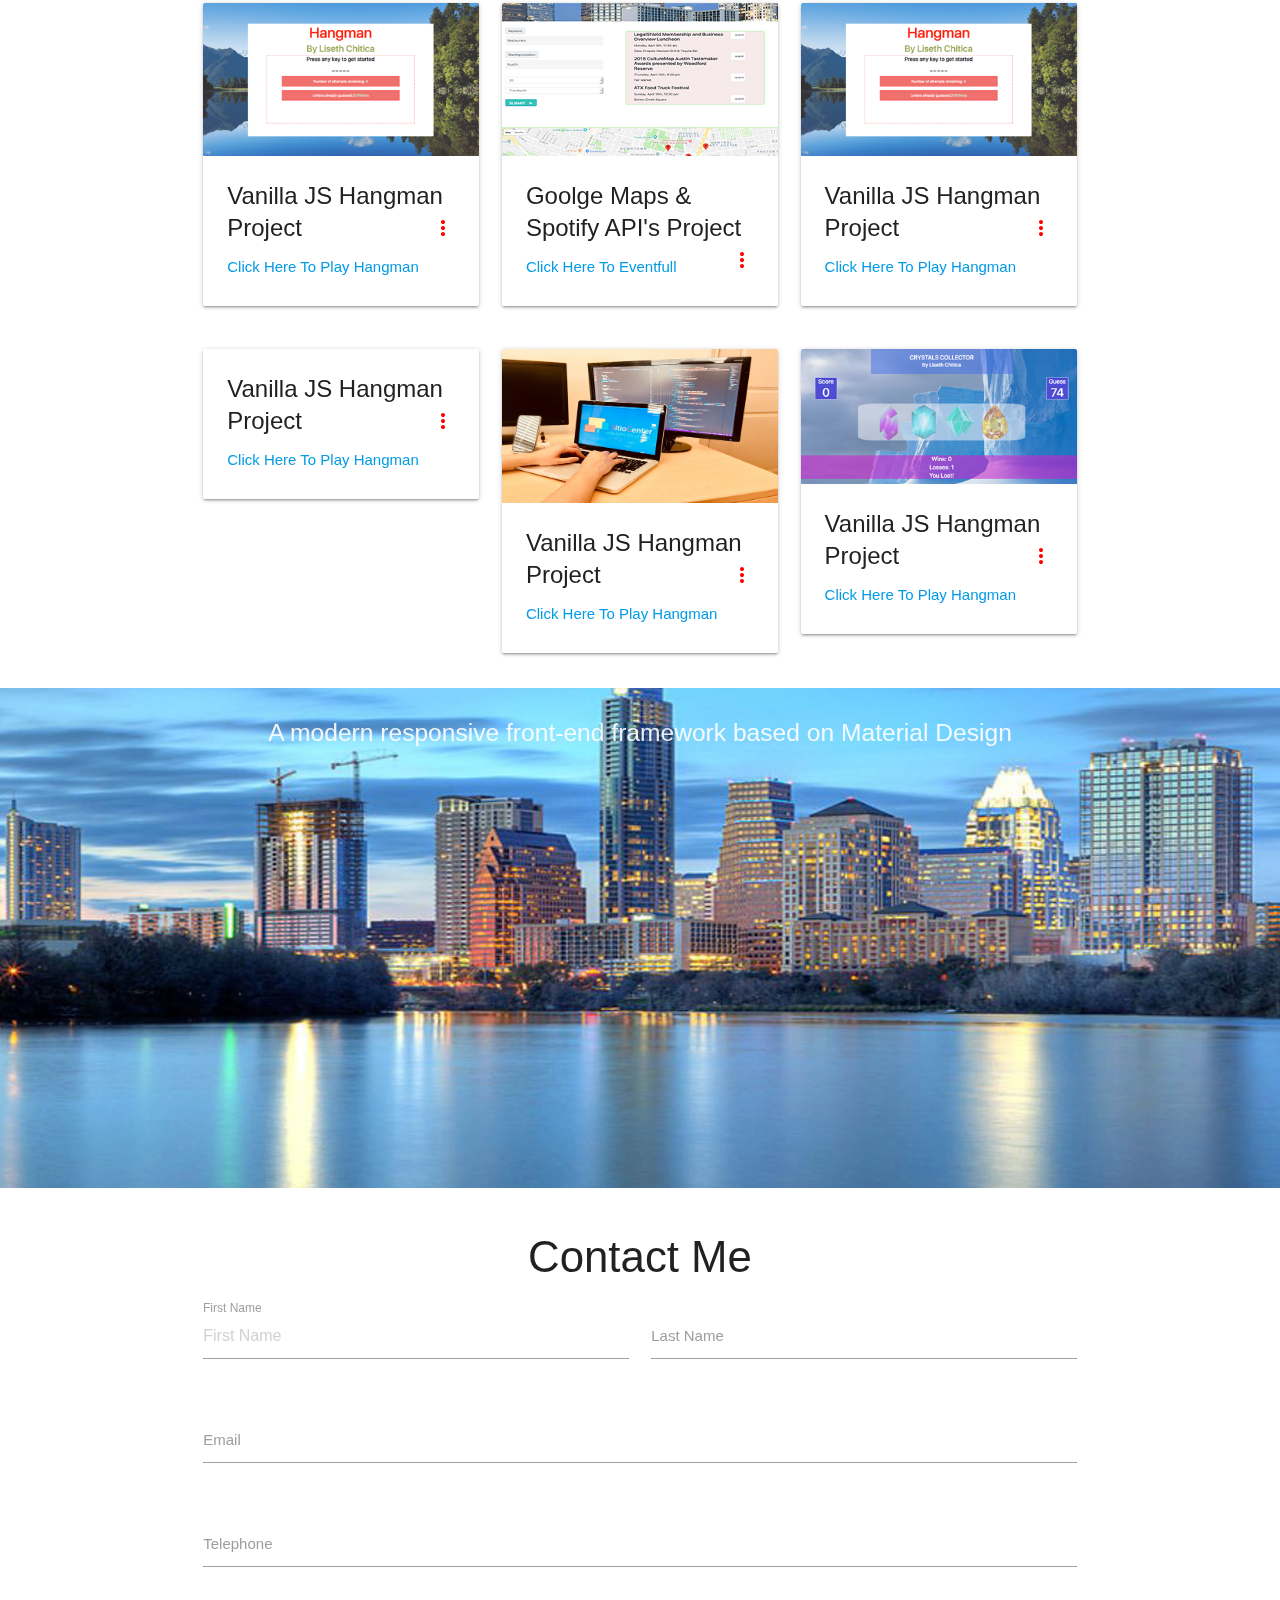
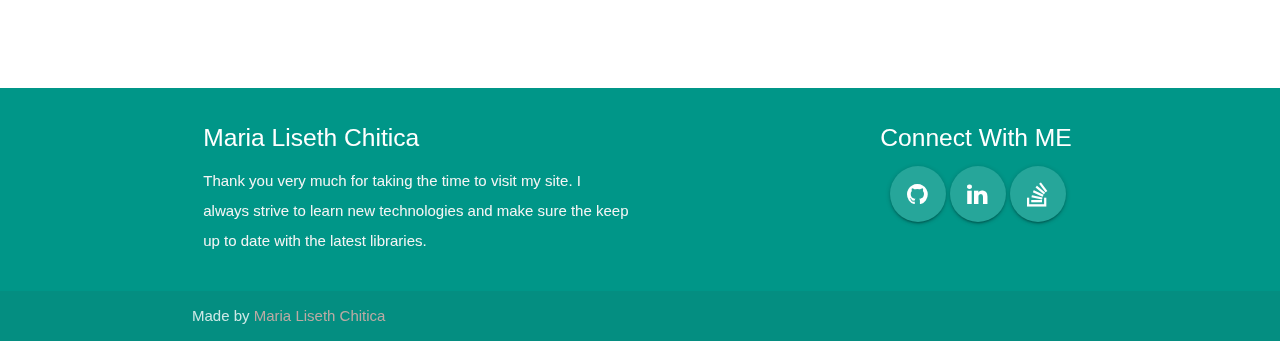
==== commit 32cb9379: "changes" ====
--- a/index.html
+++ b/index.html
@@ -1,58 +1,290 @@
 <!DOCTYPE html>
 <html lang="en">
 <head>
-    <meta charset="UTF-8">
-    <meta name="viewport" content="width=device-width, initial-scale=1.0">
-    <meta http-equiv="X-UA-Compatible" content="ie=edge">
-    <title>About Liseth Chitica</title>
-    <link rel="stylesheet" type="text/css" href="css/bootstrap-grid.css">
-    <link rel="stylesheet" type="text/css" href="css/bootstrap-reboot.css">
-    <link rel="stylesheet" type="text/css" href="css/bootstrap.css">
-    <link rel="stylesheet" type="text/css" href="css/styles.css">
-    <link rel="stylesheet" href="https://maxcdn.bootstrapcdn.com/bootstrap/4.0.0/css/bootstrap.min.css" integrity="sha384-Gn5384xqQ1aoWXA+058RXPxPg6fy4IWvTNh0E263XmFcJlSAwiGgFAW/dAiS6JXm" crossorigin="anonymous">
-    
+  <meta http-equiv="Content-Type" content="text/html; charset=UTF-8"/>
+  <meta name="viewport" content="width=device-width, initial-scale=1"/>
+  <title>Maria Liseth Chitica</title>
+
+  <link href="https://fonts.googleapis.com/icon?family=Material+Icons" rel="stylesheet">
+  <link href="https://fonts.googleapis.com/css?family=Raleway:200,100,400" rel="stylesheet" type="text/css" />
+  <link href="css/materialize.css" type="text/css" rel="stylesheet" media="screen,projection"/>
+  <link href="css/style.css" type="text/css" rel="stylesheet" media="screen,projection"/>
+  <link rel="stylesheet" href="https://cdnjs.cloudflare.com/ajax/libs/font-awesome/4.7.0/css/font-awesome.min.css">
 </head>
 <body>
-        <nav class="navbar navbar-expand-lg navbar-light bg-light">
-                <a class="navbar-brand" href="index.html"style="color:white">Liseth Chitica</a>
-                <button class="navbar-toggler" type="button" data-toggle="collapse" data-target="#navbarNavAltMarkup" aria-controls="navbarNavAltMarkup" aria-expanded="false" aria-label="Toggle navigation">
-                  <span class="navbar-toggler-icon"></span>
-                </button>
-                <div class="collapse navbar-collapse" id="navbarNavAltMarkup">
-                  <div class="navbar-nav ml-auto" style="margin-right:20%">
-                    <a class="nav-item nav-link active" href="index.html">About<span class="sr-only">(current)</span></a>
-                    <a class="nav-item nav-link" href="portfolio.html">Portfolio</a>
-                    <a class="nav-item nav-link" href="contact.html">Contact</a>
+  <nav class="navigation transparent" role="navigation">
+    <div class="nav-wrapper container">
+      <a id="logo-container" href="#" class="brand-logo"><img src="" class="name-tag"></a>
+      <ul id="nav-mobile" class="sidenav">
+        <li><a href="#one">Maria Liseth Chitica</a></li>
+        <li><a href="#three">Portfolio</a></li>
+        <li><a href="#four">Contact Me</a></li>
+      </ul>
+      <a href="#" data-target="nav-mobile" class="sidenav-trigger"><i class="material-icons">menu</i></a>
+    </div>
+  </nav>
+
+  <div id="index-banner" class="parallax-container section-one">
+    <div class="section no-pad-bot">
+      <div class="container">
+        <h1 class="title-dev header center">Web Developer</h1>
+        <div class="row center">
+          <h1 class="self-written">My passion is to write code that is
+            <span
+               class="txt-rotate"
+               data-period="1000"
+               data-rotate='[ "efficient.", "readable.", "organized.", "maintainable.", "simple!" ]'></span>
+          </h1>
+        </div>
+        <!-- <div class="row center">
+          <a href="http://materializecss.com/getting-started.html" id="download-button" class="btn-large waves-effect waves-light teal lighten-1">Get Started</a>
+        </div> -->
+        <br><br>
+
+      </div>
+    </div>
+    <div class="parallax"><img src="imgs/background2.png" class="para-imgs" alt="Unsplashed background img 1"></div>
+  </div>
+
+
+  <div class="container">
+    <div class="section" id="one">
+
+      <!--   Icon Section   -->
+      <div class="row">
+        <div class="col s12 m3">
+          <div class="icon-block">
+            <h2 class="center brown-text"><i class="material-icons">devices</i></h2>
+            <h5 class="center">Responsive Design</h5>
+
+            <p class="light">It is crucial to be able to develop sites that work and look great on all screens.</p>
+          </div>
+        </div>
+
+        <div class="col s12 m3">
+          <div class="icon-block">
+            <h2 class="center brown-text"><i class="material-icons">remove_from_queue</i></h2>
+            <h5 class="center">Clean Designs</h5>
+
+            <p class="light">I work hard to create aestethically pleasing websites that are also strategic in persuading end-users and drive conversion.</p>
+          </div>
+        </div>
+
+        <div class="col s12 m3">
+          <div class="icon-block">
+            <h2 class="center brown-text"><i class="material-icons">settings</i></h2>
+            <h5 class="center">Development that Works</h5>
+
+            <p class="light">I strive to develop sites that are aesthetically pleasing and work hard to create websites that elevate above the competition.</p>
+          </div>
+        </div>
+        <div class="col s12 m3">
+          <div class="icon-block">
+            <h2 class="center brown-text"><i class="material-icons">watch</i></h2>
+            <h5 class="center">Time Management</h5>
+
+            <p class="light">I take the time to build relationships to understand my clients, their custumers and what their goals are.</p>
+          </div>
+        </div>
+      </div>
+
+    </div>
+  </div>
+
+
+  <div class="parallax-container valign-wrapper">
+    <div class="section section-three no-pad-bot ">
+      <div class="container">
+        <div class="row center">
+          <h5 class="header col s12 light">A modern responsive front-end framework based on Material Design</h5>
+        </div>
+      </div>
+    </div>
+    <div class="parallax"><img src="imgs/background3.png" alt="Unsplashed background img 2"></div>
+  </div>
+  <div class="container section-three" id="three">
+    <h3 class="section-header title">Portfolio</h2>
+    <div class="row">
+      <div class="col s4">
+        <div class="card">
+          <div class="card-image waves-effect waves-block waves-light">
+            <img class="activator" src="imgs/hangman.png">
+          </div>
+          <div class="card-content">
+            <span class="card-title activator grey-text text-darken-4">Vanilla JS Hangman Project<i class="material-icons right">more_vert</i></span>
+            <p><a href="https://chitica.github.io/Hangman-Game/" target="_blank">Click Here To Play Hangman</a></p>
+          </div>
+          <div class="card-reveal">
+            <span class="card-title grey-text text-darken-4">HANGMAN<i class="material-icons right">close</i></span>
+            <p>Hangman was developed using Vanilla Javascript. A player gets 10 tries to guess the correct word the game displays the correct letters
+              as well as the letters that a player guesses incorrectly.
+            </p>
+          </div>
+        </div>
+      </div>
+      <div class="col s4">
+        <div class="card">
+          <div class="card-image waves-effect waves-block waves-light">
+            <img class="activator" src="imgs/eventfull.png">
+          </div>
+          <div class="card-content">
+            <span class="card-title activator grey-text text-darken-4">Goolge Maps & Spotify API's Project<i class="material-icons right">more_vert</i></span>
+            <p><a href="https://chitica.github.io/eventfull/" target="_blank">Click Here To Eventfull</a></p>
+          </div>
+          <div class="card-reveal">
+            <span class="card-title grey-text text-darken-4">EVENTFULL<i class="material-icons right">close</i></span>
+            <p>The purpose of Eventfull was to make use of API's in order to retrieve information and allow users to be able to find events, such as music festivals, restaurants, etc.
+              in the surrounding area.
+            </p>
+          </div>
+        </div>
+      </div>
+      <div class="col s4">
+        <div class="card">
+          <div class="card-image waves-effect waves-block waves-light">
+            <img class="activator" src="imgs/hangman.png">
+          </div>
+          <div class="card-content">
+            <span class="card-title activator grey-text text-darken-4">Vanilla JS Hangman Project<i class="material-icons right">more_vert</i></span>
+            <p><a href="https://chitica.github.io/Hangman-Game/" target="_blank">Click Here To Play Hangman</a></p>
+          </div>
+          <div class="card-reveal">
+            <span class="card-title grey-text text-darken-4">Card Title<i class="material-icons right">close</i></span>
+            <p>Here is some more information about this product that is only revealed once clicked on.</p>
+          </div>
+        </div>
+      </div>
+    </div>
+    <div class="row">
+      <div class="col s4">
+        <div class="card">
+          <div class="card-image waves-effect waves-block waves-light">
+            <img class="activator" src="">
+          </div>
+          <div class="card-content">
+            <span class="card-title activator grey-text text-darken-4">Vanilla JS Hangman Project<i class="material-icons right">more_vert</i></span>
+            <p><a href="https://chitica.github.io/Hangman-Game/" target="_blank">Click Here To Play Hangman</a></p>
+          </div>
+          <div class="card-reveal">
+            <span class="card-title grey-text text-darken-4">Card Title<i class="material-icons right">close</i></span>
+            <p>Here is some more information about this product that is only revealed once clicked on.</p>
+          </div>
+        </div>
+      </div>
+      <div class="col s4">
+        <div class="card">
+          <div class="card-image waves-effect waves-block waves-light">
+            <img class="activator" src="imgs/dev1.png">
+          </div>
+          <div class="card-content">
+            <span class="card-title activator grey-text text-darken-4">Vanilla JS Hangman Project<i class="material-icons right">more_vert</i></span>
+            <p><a href="https://chitica.github.io/Hangman-Game/" target="_blank">Click Here To Play Hangman</a></p>
+          </div>
+          <div class="card-reveal">
+            <span class="card-title grey-text text-darken-4">Card Title<i class="material-icons right">close</i></span>
+            <p>Here is some more information about this product that is only revealed once clicked on.</p>
+          </div>
+        </div>
+      </div>
+      <div class="col s4">
+        <div class="card">
+          <div class="card-image waves-effect waves-block waves-light">
+            <img class="activator" src="imgs/crystals.png">
+          </div>
+          <div class="card-content">
+            <span class="card-title activator grey-text text-darken-4">Vanilla JS Hangman Project<i class="material-icons right">more_vert</i></span>
+            <p><a href="https://chitica.github.io/Hangman-Game/" target="_blank">Click Here To Play Hangman</a></p>
+          </div>
+          <div class="card-reveal">
+            <span class="card-title grey-text text-darken-4">Card Title<i class="material-icons right">close</i></span>
+            <p>Here is some more information about this product that is only revealed once clicked on.</p>
+          </div>
+        </div>
+      </div>
+    </div>
+  </div>
+  <div class="parallax-container valign-wrapper">
+    <div class="section no-pad-bot">
+      <div class="container">
+        <div class="row center">
+          <h5 class="header col s12 light">A modern responsive front-end framework based on Material Design</h5>
+        </div>
+      </div>
+    </div>
+    <div class="parallax"><img src="imgs/austin.png" alt="Unsplashed background img 3"></div>
+  </div>
+  <div class="container">
+    <div class="section section-four" id="four">
+      <div class="row">
+        <div class="col s12 center">
+          <h3><i class="mdi-content-send brown-text"></i></h3>
+          <h3 class="title">Contact Me</h4>
+              <div class="row">
+                <form class="col s12">
+                  <div class="row">
+                    <div class="input-field col s6">
+                      <input placeholder="First Name" id="first_name" type="text" class="validate">
+                      <label for="first_name">First Name</label>
+                    </div>
+                    <div class="input-field col s6">
+                      <input id="last_name" type="text" class="validate">
+                      <label for="last_name">Last Name</label>
+                    </div>
                   </div>
-                </div>
-              </nav>
-              <div class="container">
-            <div class="row">
-                <div class="col-md-8  leftSide">
-                    <h1>About Me</h1>
-                    <hr>
-                    <div class="card">
-                        <img class="lisPhoto" src="imgs/lis.png" alt="Card image cap">
-                        <div class="card-body">
-                          <p class="card-text">My name is Maria Liseth Chitica and this is my personal profile. I enjoy outdoor activities and my favorites ones are water activities. Going tubbing in the summer its my favorite pass-time. I challenge myself to learn new things everyday.  My goal is to fully immerse in web development and become a full stack developer. I will use my skills and knowledge to get hired with a successful technology company and make it my career. I have experience working with html, css, javascript and I
-                            also understand how to make good use of the Bootstrap and JQuery libraries.</p>
-                        </div>
-                      </div>
-                </div>
-                <div class="col-md-1"></div>
-                <div class="col-md-3 rightSide">
-                        <h3>Find Me Here</h3>
-                        <hr>
-                        <a href="https://github.com/Chitica" target="_blank"><img src="imgs/github.png" class="profiles"></a>
-                        <a href="https://www.linkedin.com/in/mariachitica/" target="_blank"><img src="imgs/linkedin.png" class="profiles"></a>
-                        <a href="https://stackoverflow.com/users/9246133/l-chitica?tab=profile" target="_blank"><img src="imgs/stackoverflow.png" class="profiles"></a>
-                    </div>
-                </div>
-        </div>
-        <div id="footer">
-                <div class="container">
-                  <p class="footer-block">Maria Liseth Chitica<br>Copyright 2018</p>
-                </div>
-              </div>
-    </body>
-</html>+                  <div class="row">
+                    <div class="input-field col s12">
+                      <input id="email" type="email" class="validate">
+                      <label for="email">Email</label>
+                    </div>
+                  </div>
+                  <div class="row">
+                    <div class="input-field col s12">
+                      <input id="telephone" type="tel" class="validate">
+                      <label for="telephone">Telephone</label>
+                    </div>
+                  </div>
+                </form>
+              </div>        
+        </div>
+      </div>
+    </div>
+  </div>
+
+  <footer class="page-footer teal">
+    <div class="container">
+      <div class="row">
+        <div class="col l6 s12">
+          <h5 class="white-text">Maria Liseth Chitica</h5>
+          <p class="grey-text text-lighten-4">Thank you very much for taking the time to visit my site. I always strive to learn new technologies and make sure the keep up to date with the latest libraries. </p>
+
+
+        </div>
+        <div class="col l3 s12">
+         
+        </div>
+        <div class="col l3 s12 social-section">
+          <h5 class="white-text">Connect With ME</h5>
+          <ul class="social-icons">
+            <li><a class="waves-effect waves-light btn-floating btn-large social github" href="https://github.com/Chitica"><i class="fa fa-github"></i> Sign in with github</a></li>
+            <li><a class="waves-effect waves-light btn-floating btn-large social linkedin" href="https://www.linkedin.com/in/mariachitica/"><i class="fa fa-linkedin"></i> Sign in with github</a></li>
+            <li><a class="waves-effect waves-light btn-floating btn-large social github" href="https://stackoverflow.com/users/9246133/l-chitica"><i class="fa fa-stack-overflow"></i> Sign in with github</a></li>
+          </ul>
+        </div>
+      </div>
+    </div>
+    <div class="footer-copyright">
+      <div class="container">
+      Made by <a class="brown-text text-lighten-3" href="">Maria Liseth Chitica</a>
+      </div>
+    </div>
+  </footer>
+
+
+  <!--  Scripts-->
+  <script src="https://code.jquery.com/jquery-2.1.1.min.js"></script>
+  <script src="js/materialize.js"></script>
+  <script src="js/init.js"></script>
+  <script src="js/interactive.js"></script>
+
+  </body>
+</html>
--- a/css/style.css
+++ b/css/style.css
@@ -0,0 +1,123 @@
+/* Custom Stylesheet */
+/**
+ * Use this file to override Materialize files so you can update
+ * the core Materialize files in the future
+ *
+ * Made By MaterializeCSS.com
+ */
+
+nav ul a,
+nav .brand-logo {
+  color: #444;
+}
+
+p {
+  line-height: 2rem;
+}
+
+.navigation{
+  position: absolute;
+  height: 100px;
+}
+
+.sidenav-trigger i.material-icons{
+ margin-top: 20px;
+ color: #ffffff;
+}
+
+.parallax-container {
+  min-height: 380px;
+  line-height: 0;
+  height: auto;
+  color: rgba(255,255,255,.9);
+}
+.section {
+    width: 100%;
+    height: 500px;
+  }
+/*/////////////////////////////HEADER/////////////////////////////*/
+
+.name-tag{
+  height: 100px;
+  width: auto;
+  right: 50px;;
+}
+
+@media only screen and (max-width : 992px) {
+  .parallax-container .section {
+    position: absolute;
+    top: 40%;
+  }
+  #index-banner .section {
+    top: 10%;
+  }
+}
+
+/*/////////////////////////////SECTION ONE/////////////////////////////*/
+.section-one{
+  background: rgba(81, 85, 90, 0.308);  
+  }
+
+  .lis img{
+    height: 200px;
+    width: auto;
+    position: absolute;
+    right: 25%;
+    top: 15%;
+  }
+
+  .title-dev{
+    margin-top: 15%;
+    color: white;
+  }
+
+  .self-written{
+    color: white;
+  }
+
+/*/////////////////////////////SECTION TWO/////////////////////////////*/
+
+/*/////////////////////////////SECTION THREE/////////////////////////////*/
+
+/*/////////////////////////////SECTION FOUR/////////////////////////////*/
+
+.title{
+  text-align: center;
+  margin-top: 30px;
+}
+
+/*/////////////////////////////FOOTER/////////////////////////////*/
+.social-section{
+  text-align: center;
+
+}
+
+.social-icons{
+  height: 70px;
+  width: 205px;
+}
+
+.social-icons li{
+  display: inline-block;
+
+}
+
+
+
+@media only screen and (max-width : 992px) {
+  #index-banner .section {
+    top: 0;
+  }
+  
+}
+
+.icon-block {
+  padding: 0 15px;
+}
+.icon-block .material-icons {
+  font-size: inherit;
+}
+
+footer.page-footer {
+  margin: 0;
+}
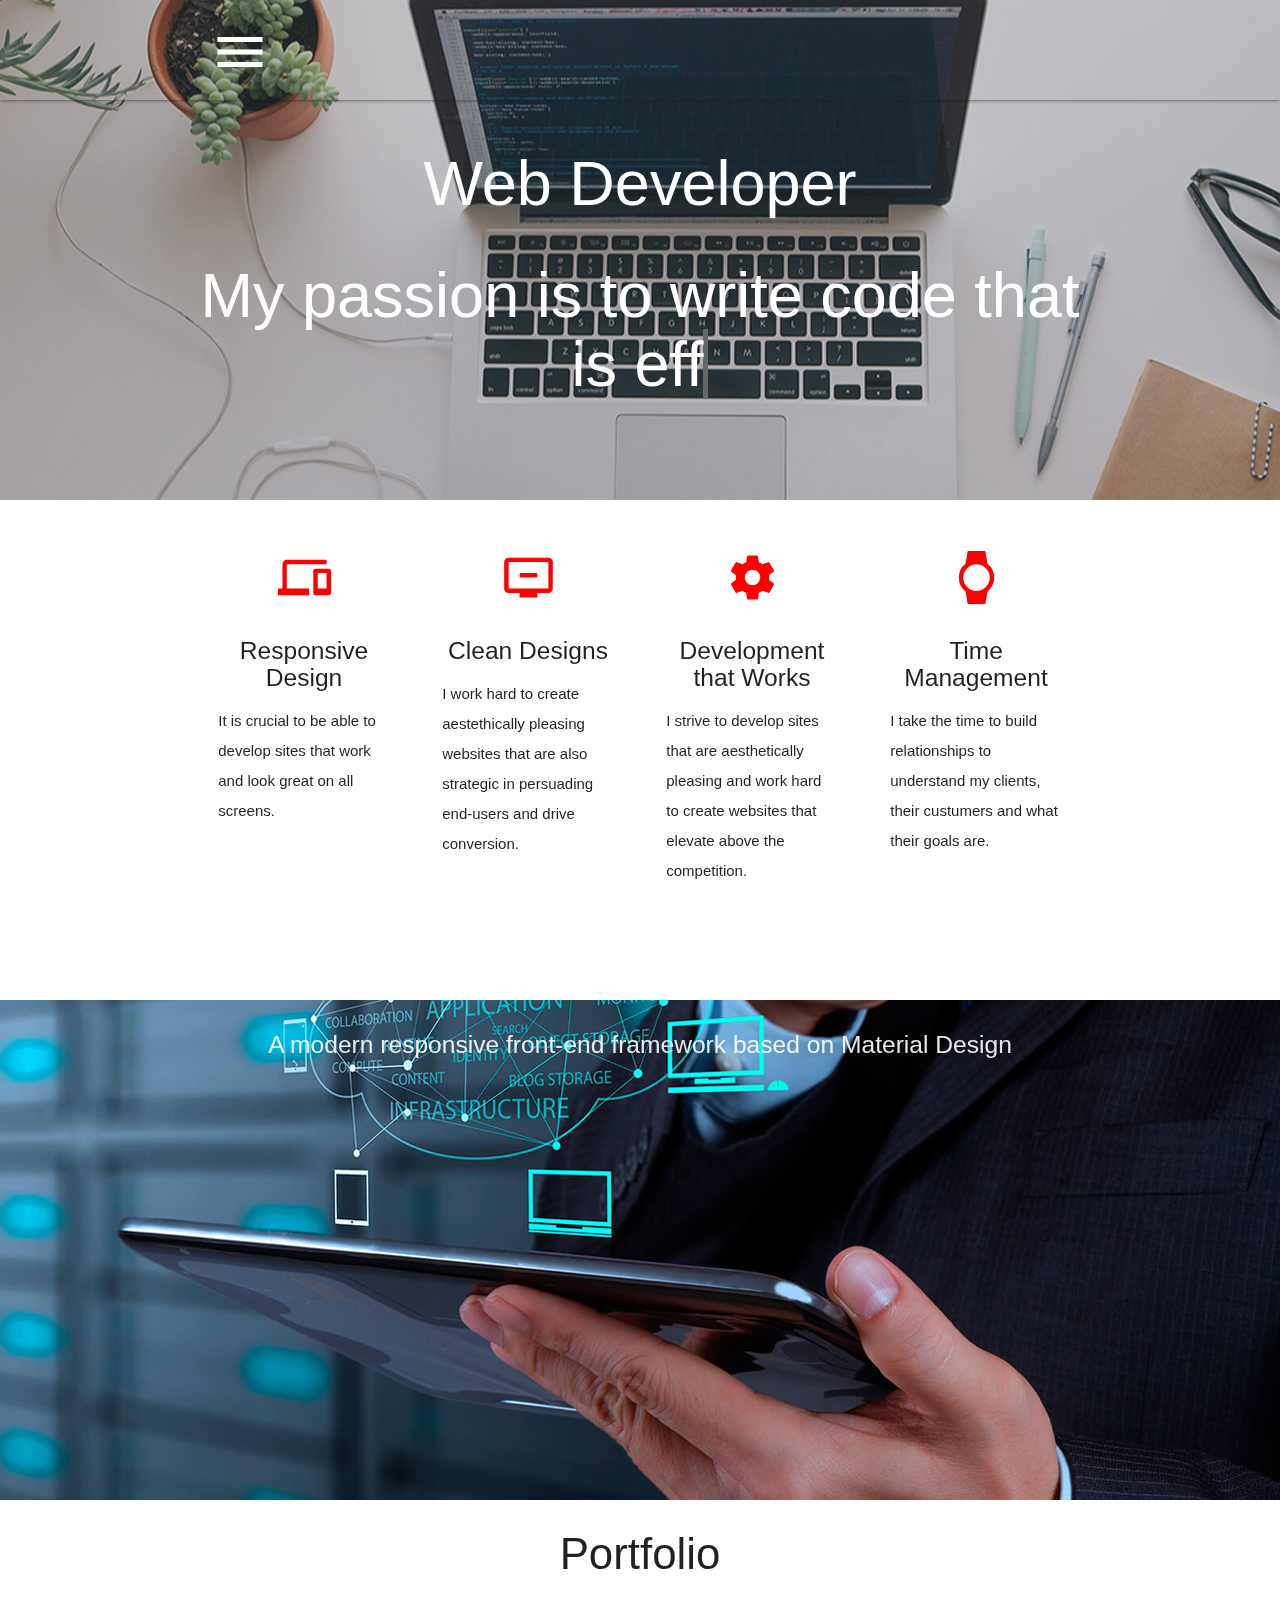
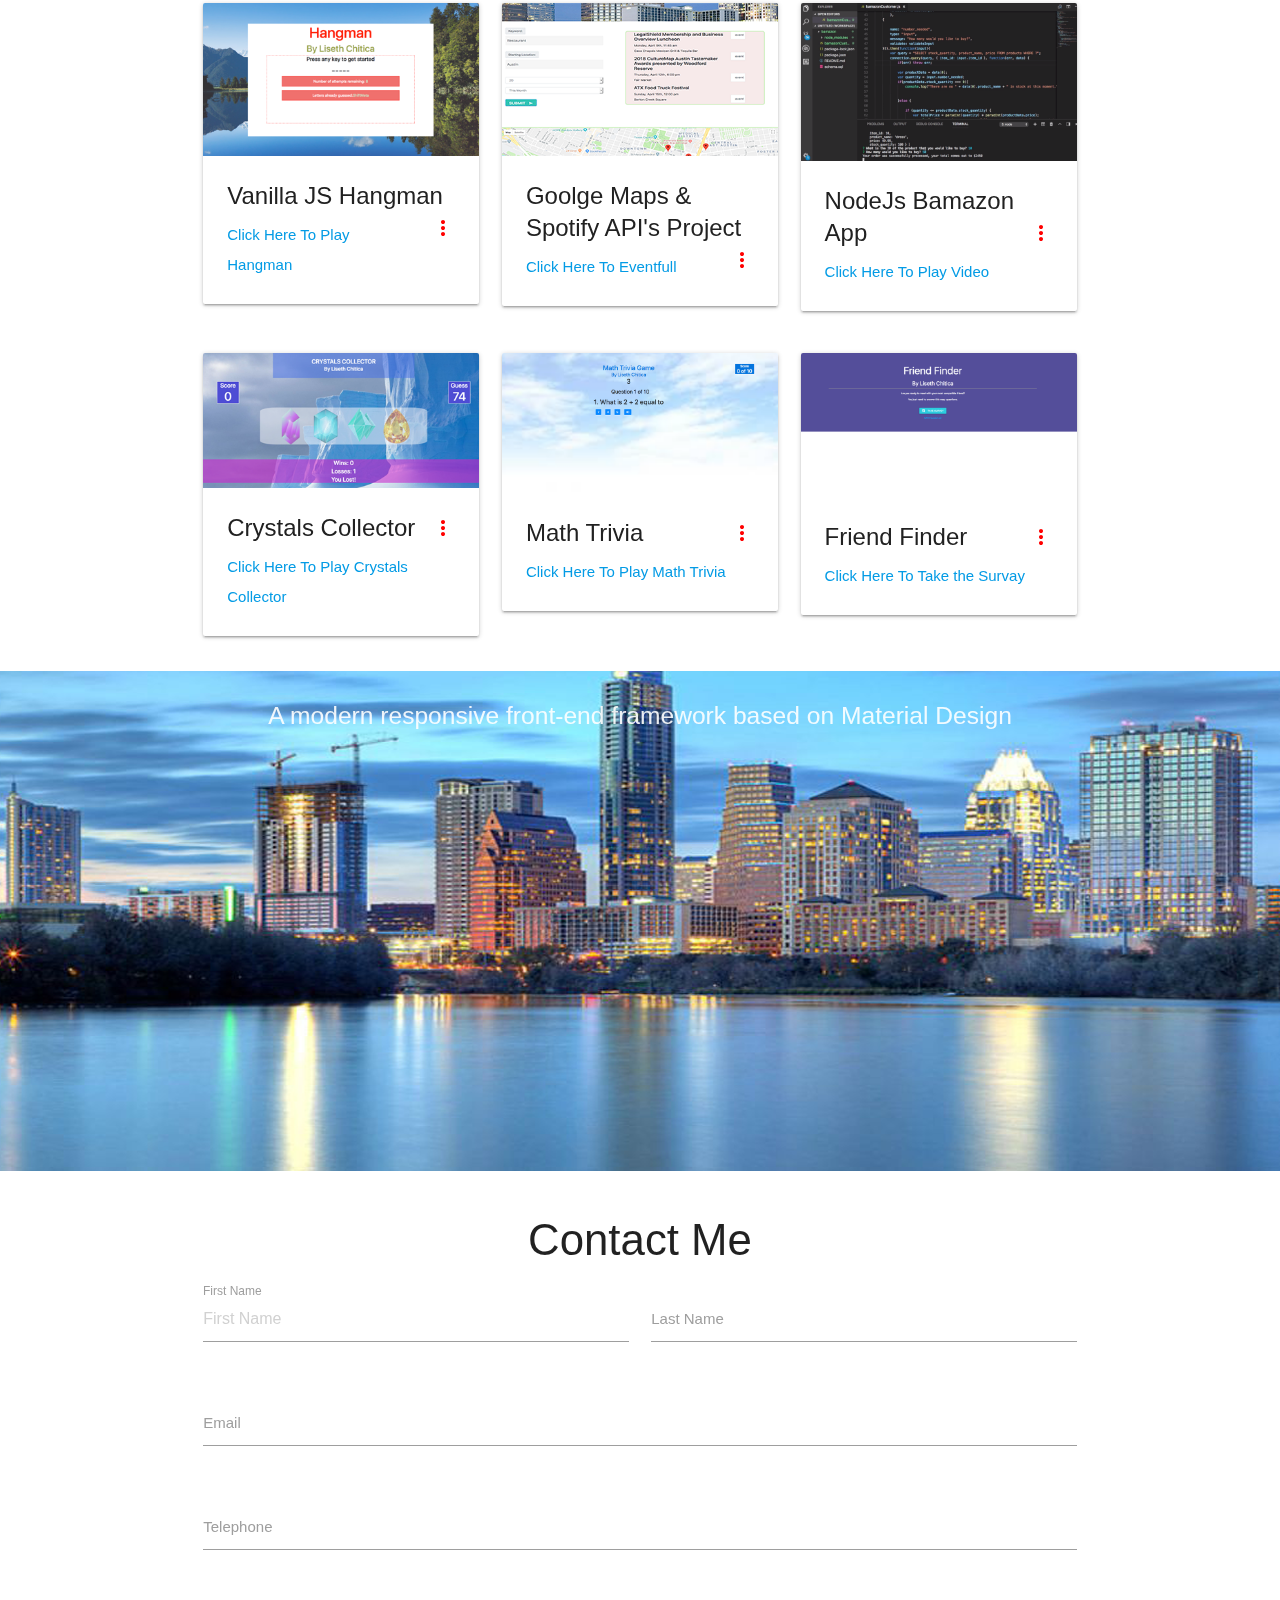
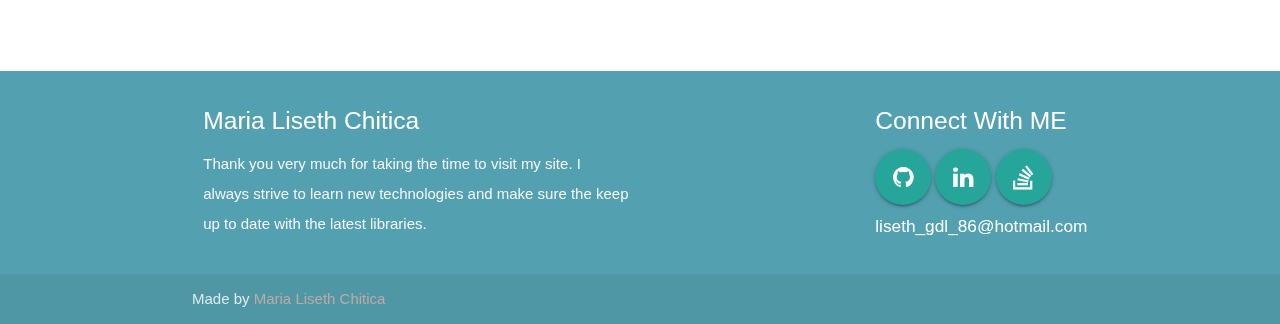
==== commit 961e2c7b: "update" ====
--- a/index.html
+++ b/index.html
@@ -111,7 +111,7 @@
             <img class="activator" src="imgs/hangman.png">
           </div>
           <div class="card-content">
-            <span class="card-title activator grey-text text-darken-4">Vanilla JS Hangman Project<i class="material-icons right">more_vert</i></span>
+            <span class="card-title activator grey-text text-darken-4">Vanilla JS Hangman<i class="material-icons right">more_vert</i></span>
             <p><a href="https://chitica.github.io/Hangman-Game/" target="_blank">Click Here To Play Hangman</a></p>
           </div>
           <div class="card-reveal">
@@ -119,6 +119,9 @@
             <p>Hangman was developed using Vanilla Javascript. A player gets 10 tries to guess the correct word the game displays the correct letters
               as well as the letters that a player guesses incorrectly.
             </p>
+            <h6>Click the Github icon to see the code  <a class="waves-effect waves-light btn-floating btn-small social github" href="https://github.com/Chitica/Hangman-Game" target="_blank"><i class="fa fa-github"></i> Sign in with github</a></h6>
+            
+            
           </div>
         </div>
       </div>
@@ -129,28 +132,31 @@
           </div>
           <div class="card-content">
             <span class="card-title activator grey-text text-darken-4">Goolge Maps & Spotify API's Project<i class="material-icons right">more_vert</i></span>
-            <p><a href="https://chitica.github.io/eventfull/" target="_blank">Click Here To Eventfull</a></p>
+            <p><a href="https://chitica.github.io/price-compare/" target="_blank">Click Here To Eventfull</a></p>
           </div>
           <div class="card-reveal">
             <span class="card-title grey-text text-darken-4">EVENTFULL<i class="material-icons right">close</i></span>
             <p>The purpose of Eventfull was to make use of API's in order to retrieve information and allow users to be able to find events, such as music festivals, restaurants, etc.
               in the surrounding area.
             </p>
-          </div>
-        </div>
-      </div>
-      <div class="col s4">
-        <div class="card">
-          <div class="card-image waves-effect waves-block waves-light">
-            <img class="activator" src="imgs/hangman.png">
-          </div>
-          <div class="card-content">
-            <span class="card-title activator grey-text text-darken-4">Vanilla JS Hangman Project<i class="material-icons right">more_vert</i></span>
-            <p><a href="https://chitica.github.io/Hangman-Game/" target="_blank">Click Here To Play Hangman</a></p>
-          </div>
-          <div class="card-reveal">
-            <span class="card-title grey-text text-darken-4">Card Title<i class="material-icons right">close</i></span>
-            <p>Here is some more information about this product that is only revealed once clicked on.</p>
+            <h6>Click the Github icon to see the code  <a class="waves-effect waves-light btn-floating btn-small social github" href="https://github.com/Chitica/price-compare" target="_blank"><i class="fa fa-github"></i> Sign in with github</a></h6>
+          </div>
+        </div>
+      </div>
+      <div class="col s4">
+        <div class="card">
+          <div class="card-image waves-effect waves-block waves-light">
+            <img class="activator" src="imgs/bamazon.png">
+          </div>
+          <div class="card-content">
+            <span class="card-title activator grey-text text-darken-4">NodeJs Bamazon App<i class="material-icons right">more_vert</i></span>
+            <p><a href="https://drive.google.com/open?id=171pUXLQ3kT6v1bUpRbaGpgGzgZJQLFEq" target="_blank">Click Here To Play Video</a></p>
+          </div>
+          <div class="card-reveal">
+            <span class="card-title grey-text text-darken-4">Bamazon App<i class="material-icons right">close</i></span>
+            <p>NodeJs application that uses npm packages such as Inquirer and MySQL, so that users are able to respond to questions and connect to the database from the terminal. </p>
+            <h6>Click the Github icon to see the code  <a class="waves-effect waves-light btn-floating btn-small social github" href="https://github.com/Chitica/bamazon" target="_blank"><i class="fa fa-github"></i> Sign in with github</a></h6>
+
           </div>
         </div>
       </div>
@@ -159,45 +165,52 @@
       <div class="col s4">
         <div class="card">
           <div class="card-image waves-effect waves-block waves-light">
-            <img class="activator" src="">
-          </div>
-          <div class="card-content">
-            <span class="card-title activator grey-text text-darken-4">Vanilla JS Hangman Project<i class="material-icons right">more_vert</i></span>
-            <p><a href="https://chitica.github.io/Hangman-Game/" target="_blank">Click Here To Play Hangman</a></p>
-          </div>
-          <div class="card-reveal">
-            <span class="card-title grey-text text-darken-4">Card Title<i class="material-icons right">close</i></span>
-            <p>Here is some more information about this product that is only revealed once clicked on.</p>
-          </div>
-        </div>
-      </div>
-      <div class="col s4">
-        <div class="card">
-          <div class="card-image waves-effect waves-block waves-light">
-            <img class="activator" src="imgs/dev1.png">
-          </div>
-          <div class="card-content">
-            <span class="card-title activator grey-text text-darken-4">Vanilla JS Hangman Project<i class="material-icons right">more_vert</i></span>
-            <p><a href="https://chitica.github.io/Hangman-Game/" target="_blank">Click Here To Play Hangman</a></p>
-          </div>
-          <div class="card-reveal">
-            <span class="card-title grey-text text-darken-4">Card Title<i class="material-icons right">close</i></span>
-            <p>Here is some more information about this product that is only revealed once clicked on.</p>
-          </div>
-        </div>
-      </div>
-      <div class="col s4">
-        <div class="card">
-          <div class="card-image waves-effect waves-block waves-light">
             <img class="activator" src="imgs/crystals.png">
           </div>
           <div class="card-content">
-            <span class="card-title activator grey-text text-darken-4">Vanilla JS Hangman Project<i class="material-icons right">more_vert</i></span>
-            <p><a href="https://chitica.github.io/Hangman-Game/" target="_blank">Click Here To Play Hangman</a></p>
-          </div>
-          <div class="card-reveal">
-            <span class="card-title grey-text text-darken-4">Card Title<i class="material-icons right">close</i></span>
-            <p>Here is some more information about this product that is only revealed once clicked on.</p>
+            <span class="card-title activator grey-text text-darken-4">Crystals Collector<i class="material-icons right">more_vert</i></span>
+            <p><a href="https://chitica.github.io/week-4-game/" target="_blank">Click Here To Play Crystals Collector</a></p>
+          </div>
+          <div class="card-reveal">
+            <span class="card-title grey-text text-darken-4">Crystals Collector<i class="material-icons right">close</i></span>
+            <p>The purpose of the project was to create Javascript logic using functions, methods, for loops, and arrays in order to play a number guessing game.</p>
+            <h6>Click the Github icon to see the code  <a class="waves-effect waves-light btn-floating btn-small social github" href="https://github.com/Chitica/week-4-game" target="_blank"><i class="fa fa-github"></i> Sign in with github</a></h6>
+          </div>
+        </div>
+      </div>
+      <div class="col s4">
+        <div class="card">
+          <div class="card-image waves-effect waves-block waves-light">
+            <img class="activator" src="imgs/MathTrivia.png">
+          </div>
+          <div class="card-content">
+            <span class="card-title activator grey-text text-darken-4">Math Trivia<i class="material-icons right">more_vert</i></span>
+            <p><a href="https://chitica.github.io/TriviaGame/" target="_blank">Click Here To Play Math Trivia</a></p>
+          </div>
+          <div class="card-reveal">
+            <span class="card-title grey-text text-darken-4">Math Trivia<i class="material-icons right">close</i></span>
+            <p>The intent for creating Math Trivia was to use methods such as set intervals in order to create a timed quiz.</p>
+            <h6>Click the Github icon to see the code  <a class="waves-effect waves-light btn-floating btn-small social github" href="https://github.com/Chitica/TriviaGame" target="_blank"><i class="fa fa-github"></i> Sign in with github</a></h6>
+
+          </div>
+        </div>
+      </div>
+      <div class="col s4">
+        <div class="card">
+          <div class="card-image waves-effect waves-block waves-light">
+            <img class="activator" src="imgs/friend-finder.png">
+          </div>
+          <div class="card-content">
+            <span class="card-title activator grey-text text-darken-4">Friend Finder<i class="material-icons right">more_vert</i></span>
+            <p><a href="https://best-match.herokuapp.com/" target="_blank">Click Here To Take the Survay</a></p>
+          </div>
+          <div class="card-reveal">
+            <span class="card-title grey-text text-darken-4">Friend Finder<i class="material-icons right">close</i></span>
+            <p>In this activity, I built a compatibility-based "FriendFinder" application, the app allows a user to be matched with someone with similar interests based on a survey. This full-stack site will take in results from users' survey, then compare their answers with those from other users. The app will then display the name and picture of the user with the best overall match.</br>
+
+              In this app I used Express to handle routing. And I deployed the app to Heroku platform so other users can look at it on the web and interact with it.</p>
+            <h6>Click the Github icon to see the code  <a class="waves-effect waves-light btn-floating btn-small social github" href="https://github.com/Chitica/friend-finder" target="_blank"><i class="fa fa-github"></i> Sign in with github</a></h6>
+
           </div>
         </div>
       </div>
@@ -250,7 +263,7 @@
     </div>
   </div>
 
-  <footer class="page-footer teal">
+  <footer class="page-footer">
     <div class="container">
       <div class="row">
         <div class="col l6 s12">
@@ -268,6 +281,7 @@
             <li><a class="waves-effect waves-light btn-floating btn-large social github" href="https://github.com/Chitica"><i class="fa fa-github"></i> Sign in with github</a></li>
             <li><a class="waves-effect waves-light btn-floating btn-large social linkedin" href="https://www.linkedin.com/in/mariachitica/"><i class="fa fa-linkedin"></i> Sign in with github</a></li>
             <li><a class="waves-effect waves-light btn-floating btn-large social github" href="https://stackoverflow.com/users/9246133/l-chitica"><i class="fa fa-stack-overflow"></i> Sign in with github</a></li>
+            <h6>liseth_gdl_86@hotmail.com</h6>
           </ul>
         </div>
       </div>
--- a/css/style.css
+++ b/css/style.css
@@ -88,7 +88,7 @@
 
 /*/////////////////////////////FOOTER/////////////////////////////*/
 .social-section{
-  text-align: center;
+  /* text-align: center; */
 
 }
 
@@ -120,4 +120,6 @@
 
 footer.page-footer {
   margin: 0;
+  background: rgb(83, 160, 176);
+
 }
